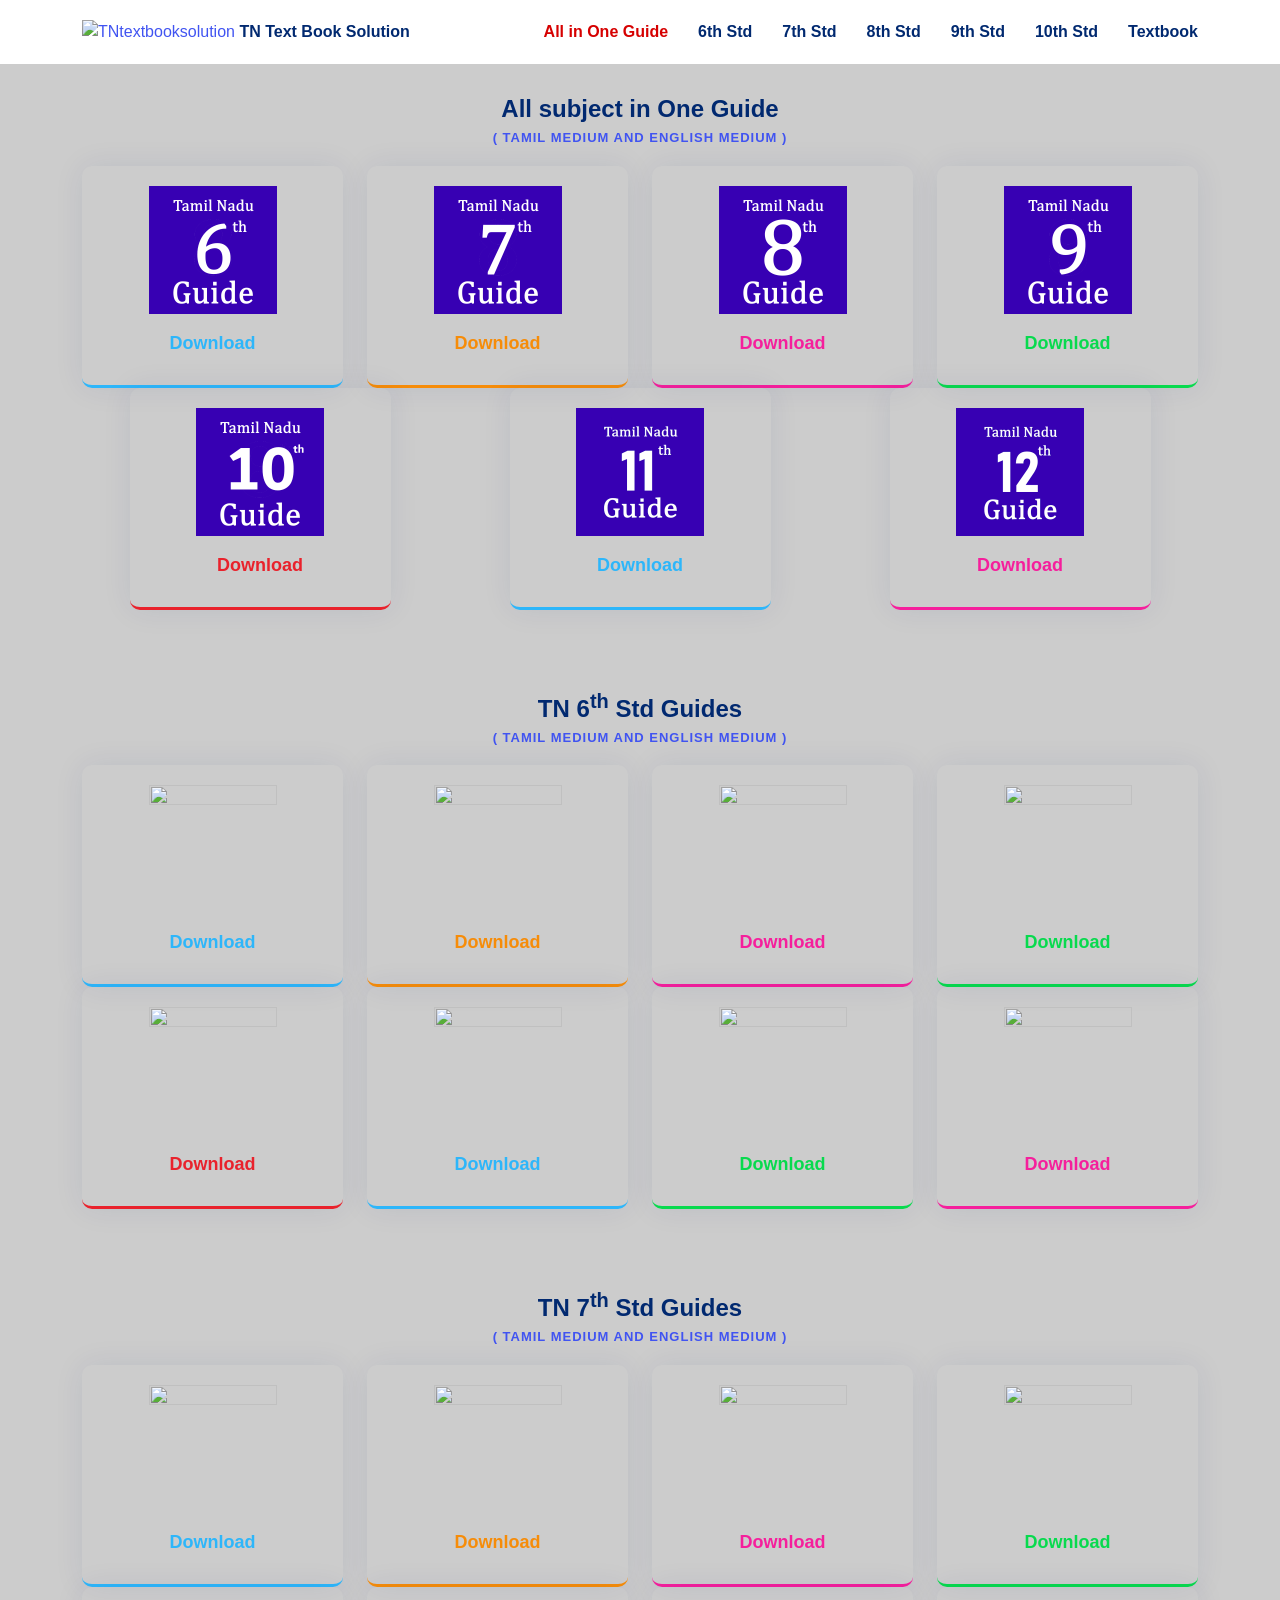
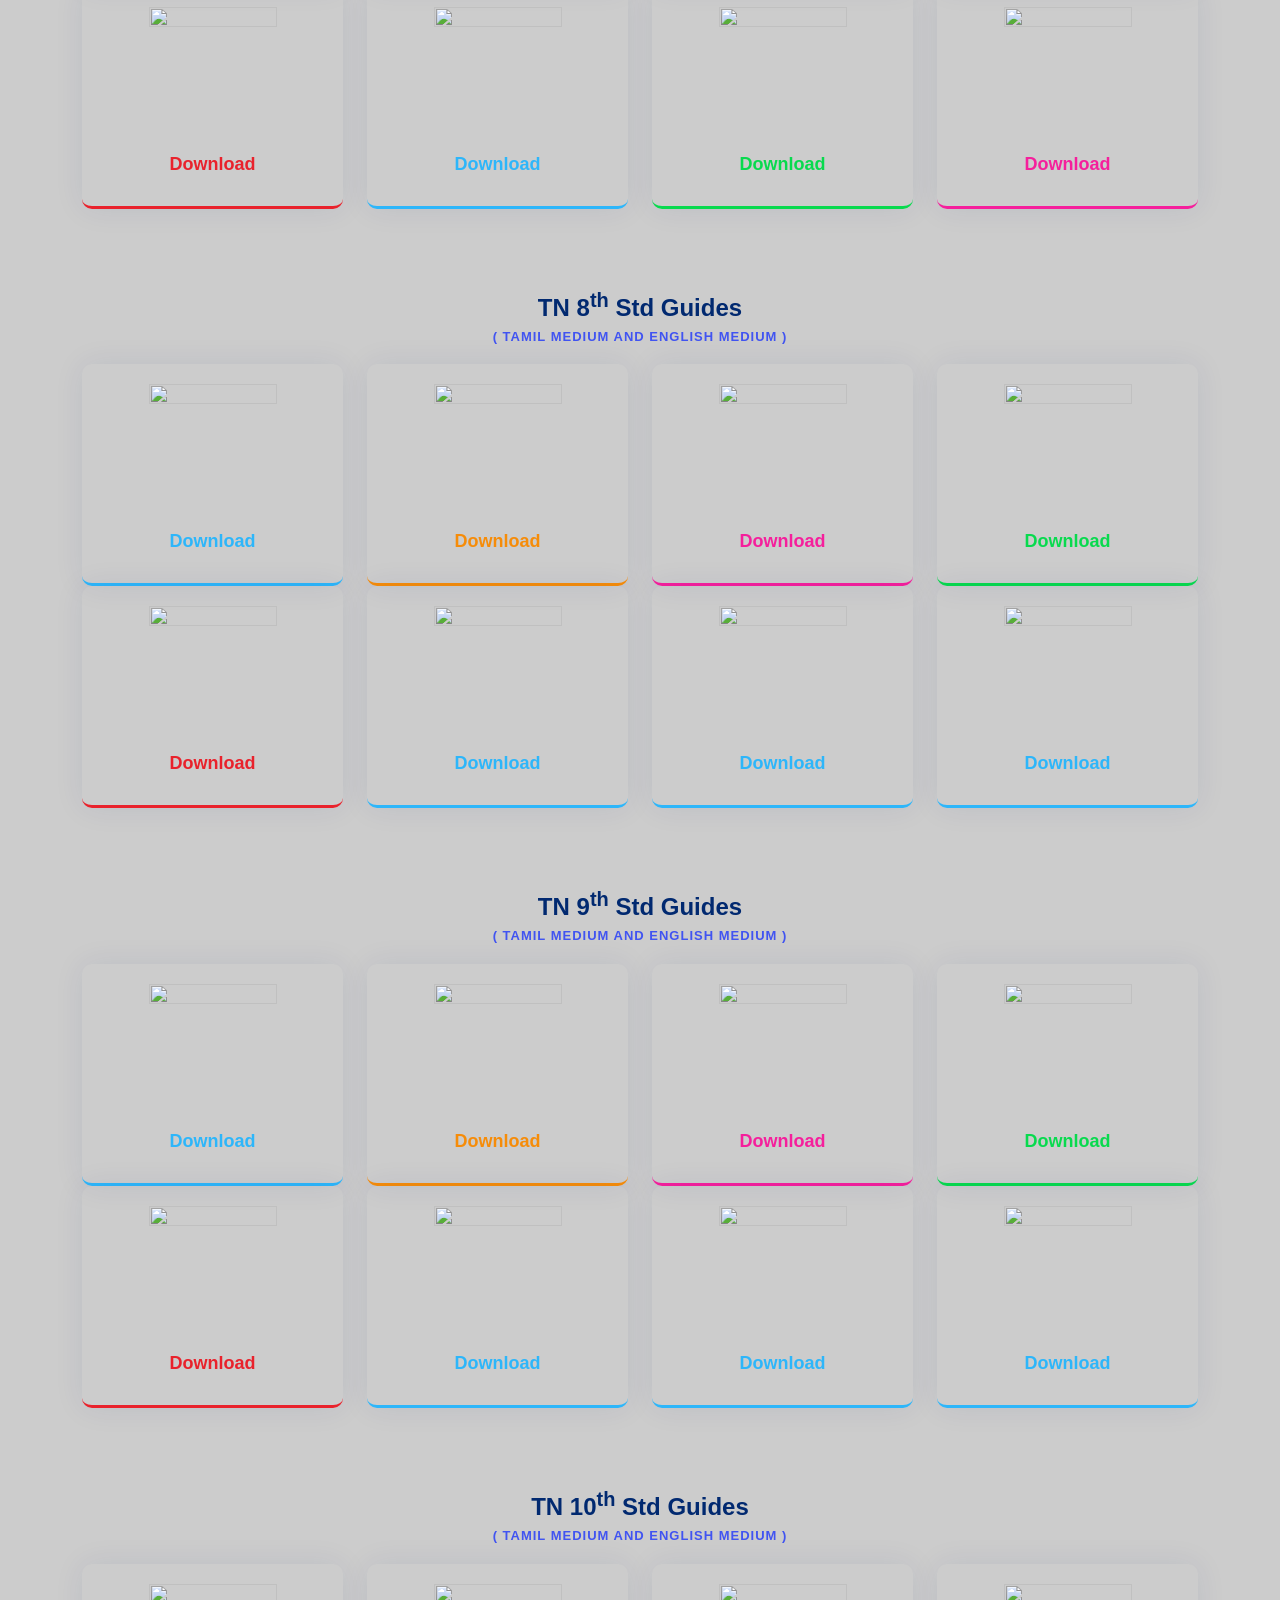
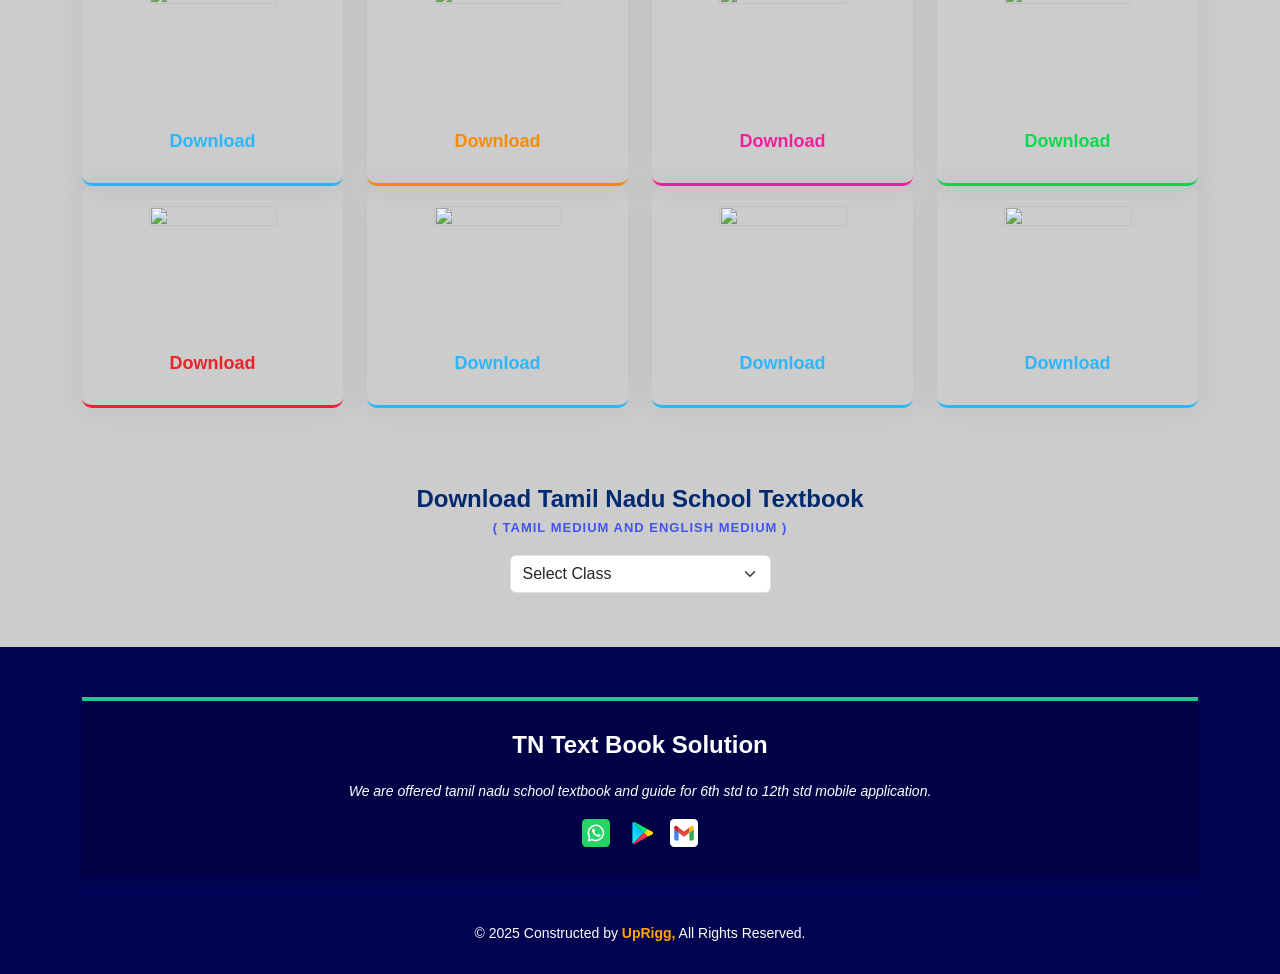
==== index.html @ 9a5c1431 "update" ====
<!DOCTYPE html>
<html lang="en">

<head>
  <!-- Required meta tags -->
  <meta charset="utf-8">
  <meta name="viewport" content="width=device-width, initial-scale=1, shrink-to-fit=no">

  <!-- Title & SEO -->
  <title>TN Text Book Solution - Free Tamil Nadu Textbook Answers</title>
  <meta name="description"
    content="TN Text Book Solution provides free solutions, guides, and study resources for Tamil Nadu school textbooks. Easy access for students preparing for exams.">
  <meta name="keywords"
    content="TN Textbook, Tamil Nadu Textbook Solution, Samacheer Kalvi, School Guides, Exam Preparation, Free Study Material">
  <meta name="author" content="TN Text Book Solution">

  <!-- Robots -->
  <meta name="robots" content="index, follow">

  <!-- Favicons -->
  <link href="assets/img/logo.webp" rel="icon">
  <link href="assets/img/logo.webp" rel="apple-touch-icon">

  <!-- Open Graph (Social Media Preview) -->
  <meta property="og:title" content="TN Text Book Solution - Free Tamil Nadu Textbook Answers">
  <meta property="og:description"
    content="Get free solutions and guides for Tamil Nadu school textbooks. Perfect for exam preparation and study support.">
  <meta property="og:image" content="https://www.tntextbooksolution.com/assets/img/logo.webp">
  <meta property="og:url" content="https://www.tntextbooksolution.com">
  <meta property="og:type" content="website">

  <!-- Twitter Card -->
  <meta name="twitter:card" content="summary_large_image">
  <meta name="twitter:title" content="TN Text Book Solution - Free Tamil Nadu Textbook Answers">
  <meta name="twitter:description"
    content="Free solutions for Tamil Nadu textbooks. Study smart and prepare for exams.">
  <meta name="twitter:image" content="https://www.tntextbooksolution.com/assets/img/logo.webp">

  <!-- Structured Data (Schema.org JSON-LD) -->
  <script type="application/ld+json">
  {
    "@context": "https://schema.org",
    "@type": "EducationalOrganization",
    "name": "TN Text Book Solution",
    "url": "https://www.tntextbooksolution.com",
    "logo": "https://www.tntextbooksolution.com/assets/img/logo.webp",
    "description": "Free Tamil Nadu textbook solutions, study guides, and exam preparation material."
  }
  </script>

  <!-- CSS -->
  <link href="assets/css/mystyle.css" rel="stylesheet">

  <style type="text/css">
    table th,
    table td {
      text-align: center;
      vertical-align: middle;
    }

    body {
      background-image: url("assets/img/bg.png");
      background-repeat: repeat;
      background-color: #cccccc;
    }
  </style>
</head>

<body>


  <!-- ======= Header ======= -->
  <header id="header" class="header fixed-top">
    <div class="container-fluid container-xl d-flex align-items-center justify-content-between">

      <a href="index.html">
        <img src="assets/img/logo.webp" alt="TNtextbooksolution" width="30" height="25">
        <span class="style7"><strong>TN Text Book Solution</strong></span> </a>

      <nav id="navbar" class="navbar">

        <ul>
          <li><a class="nav-link scrollto active" href="#allinone">All in One Guide</a></li>
          <li><a class="nav-link scrollto active" href="#services6">6th Std</a></li>
          <li><a class="nav-link scrollto active" href="#services7">7th Std</a></li>
          <li><a class="nav-link scrollto active" href="#services8">8th Std</a></li>
          <li><a class="nav-link scrollto active" href="#services9">9th Std</a></li>
          <li><a class="nav-link scrollto active" href="#services10">10th Std</a></li>
          <li><a class="nav-link scrollto active" href="#services13">Textbook</a></li>

        </ul>
        <img class="bi bi-list mobile-nav-toggle" alt="menu" src="assets/img/list.svg" width="28" height="28">
      </nav><!-- .navbar -->

    </div>
  </header><!-- End Header -->


  <main id="main">

    <!-- ======= All in One Guide Section ======= -->
    <section id="allinone" class="services">

      <div class="container" data-aos="fade-up">
        <br>
        <br>
        <header class="section-header">
          <p>All subject in One Guide</p>
          <h2>( Tamil Medium and English Medium )</h2>
        </header><br><br>

        <div class="row gy-5">

          <div class="col-lg-3 col-md-6 col-6 m-auto" data-aos="fade-up" data-aos-delay="100">
            <div class="service-box blue"><span class="style4"></span>
              <a href="https://play.google.com/store/apps/details?id=com.samacheerkalvi.tn6thguide"
                aria-label="TN 6th Guide ( All Subject )">
                <img src="assets/img/ic_allinone_6th.webp" alt="TN 6th Guide ( All Subject )" width="128" height="128"
                  border="0" class="img-fluid"></a>
              <h3 class="style3"></h3>
              <a href="https://play.google.com/store/apps/details?id=com.samacheerkalvi.tn6thguide"
                class="read-more"><span>Download</span> </a>
            </div>
          </div>

          <div class="col-lg-3 col-md-6 col-6 m-auto" data-aos="fade-up" data-aos-delay="100">
            <div class="service-box orange"><span class="style4"></span>
              <a href="https://play.google.com/store/apps/details?id=com.mathsanbu.tn7thguide"
                aria-label="TN 7th Guide ( All Sub 2026 )">
                <img src="assets/img/ic_allinone_7th.webp" alt="TN 7th Guide ( All Sub 2026 )" width="128" height="128"
                  border="0" class="img-fluid"></a>
              <h3 class="style3"></h3>
              <a href="https://play.google.com/store/apps/details?id=com.mathsanbu.tn7thguide"
                class="read-more"><span>Download </span> </a>
            </div>
          </div>

          <div class="col-lg-3 col-md-6 col-6 m-auto" data-aos="fade-up" data-aos-delay="100">
            <div class="service-box pink"><span class="style4"></span>
              <a href="https://play.google.com/store/apps/details?id=com.samacheerkalvi.tn8thguide"
                aria-label="TN 8th Guide with NMMS">
                <img src="assets/img/ic_allinone_8th.webp" alt="TN 8th Guide with NMMS" width="128" height="128"
                  border="0" class="img-fluid"></a>
              <h3 class="style3"></h3>
              <a href="https://play.google.com/store/apps/details?id=com.samacheerkalvi.tn8thguide"
                class="read-more"><span>Download</span> </a>
            </div>
          </div>

          <div class="col-lg-3 col-md-6 col-6 m-auto" data-aos="fade-up" data-aos-delay="100">
            <div class="service-box green"><span class="style4"></span>
              <a href="https://play.google.com/store/apps/details?id=com.samacheerkalvi.tn9thguide"
                aria-label="TN 9th Guide ( All Sub 2026)">
                <img src="assets/img/ic_allinone_9th.webp" alt="TN 9th Guide ( All Sub 2026)" width="128" height="128"
                  border="0" class="img-fluid"></a>
              <h3 class="style3"></h3>
              <a href="https://play.google.com/store/apps/details?id=com.samacheerkalvi.tn9thguide"
                class="read-more"><span>Download</span> </a>
            </div>
          </div>

          <div class="col-lg-3 col-md-6 col-6 m-auto" data-aos="fade-up" data-aos-delay="100">
            <div class="service-box red"><span class="style4"></span>
              <a href="https://play.google.com/store/apps/details?id=com.samacheerkalvi.tn10thguide"
                aria-label="TN 10th Guide (All Sub 2026)">
                <img src="assets/img/ic_allinone_10th.webp" alt="TN 10th Guide (All Sub 2026)" width="128" height="128"
                  border="0" class="img-fluid"></a>
              <h3 class="style3"></h3>
              <a href="https://play.google.com/store/apps/details?id=com.samacheerkalvi.tn10thguide"
                class="read-more"><span>Download</span> </a>
            </div>
          </div>

          <div class="col-lg-3 col-md-6 col-6 m-auto" data-aos="fade-up" data-aos-delay="100">
            <div class="service-box blue"><span class="style4"></span>
              <a href="https://play.google.com/store/apps/details?id=com.samacheerkalvi.tn11thguide"
                aria-label="TN 11th Guide (All subject)">
                <img src="assets/img/ic_allinone_11th.webp" alt="TN 11th Guide (All subject)" width="128" height="128"
                  border="0" class="img-fluid"></a>
              <h3 class="style3"></h3>
              <a href="https://play.google.com/store/apps/details?id=com.samacheerkalvi.tn11thguide"
                class="read-more"><span>Download</span> </a>
            </div>
          </div>

          <div class="col-lg-3 col-md-6 col-6 m-auto" data-aos="fade-up" data-aos-delay="100">
            <div class="service-box pink"><span class="style4"></span>
              <a href="https://play.google.com/store/apps/details?id=com.samacheerkalvi.tn12thguide"
                aria-label="TN 12th Guide (All sub)">
                <img src="assets/img/ic_allinone_12th.webp" alt="TN 12th Guide (All sub)" width="128" height="128"
                  border="0" class="img-fluid"></a>
              <h3 class="style3"></h3>
              <a href="https://play.google.com/store/apps/details?id=com.samacheerkalvi.tn12thguide"
                class="read-more"><span>Download</span> </a>
            </div>
          </div>

        </div>

      </div>

    </section><!-- End All in One Guide Section -->

    <!-- ======= Services6 Section ======= -->

    <section id="services6" class="services">

      <div class="container" data-aos="fade-up">

        <header class="section-header">

          <p>TN 6<sup>th</sup> Std Guides</p>
          <h2>( Tamil Medium and English Medium )</h2>
        </header><br><br>


        <div class="row gy-5">

          <div class="col-lg-3 col-md-6 col-6 m-auto" data-aos="fade-up" data-aos-delay="100">
            <div class="service-box blue"><span class="style4"></span>
              <a href="https://play.google.com/store/apps/details?id=com.mathsanbu.tn6thtamil"
                aria-label="TN 6th Tamil Guide">
                <img src="assets/img/ic_6th_1.webp" alt="" width="128" height="128" border="0" class="img-fluid"></a>
              <h3 class="style3"></h3>
              <a href="https://play.google.com/store/apps/details?id=com.mathsanbu.tn6thtamil"
                class="read-more"><span>Download</span> </a>
            </div>
          </div>

          <div class="col-lg-3 col-md-6 col-6 m-auto" data-aos="fade-up" data-aos-delay="100">
            <div class="service-box orange"><span class="style4"></span>
              <a href="https://play.google.com/store/apps/details?id=com.mathsanbu.tn6thmathstm"
                aria-label="TN 6th Maths Tamil Medium Guide">
                <img src="assets/img/ic_6th_2.webp" alt="" width="128" height="128" border="0" class="img-fluid"></a>
              <h3 class="style3"></h3>
              <a href="https://play.google.com/store/apps/details?id=com.mathsanbu.tn6thmathstm"
                class="read-more"><span>Download </span> </a>
            </div>
          </div>

          <div class="col-lg-3 col-md-6 col-6 m-auto" data-aos="fade-up" data-aos-delay="100">
            <div class="service-box pink"><span class="style4"></span>
              <a href="https://play.google.com/store/apps/details?id=com.mathsanbu.tn6thsciencetm"
                aria-label="TN 6th Science Tamil Medium Guide">
                <img src="assets/img/ic_6th_3.webp" alt="" width="128" height="128" border="0" class="img-fluid"></a>
              <h3 class="style3"></h3>
              <a href="https://play.google.com/store/apps/details?id=com.mathsanbu.tn6thsciencetm"
                class="read-more"><span>Download</span> </a>
            </div>
          </div>

          <div class="col-lg-3 col-md-6 col-6 m-auto" data-aos="fade-up" data-aos-delay="100">
            <div class="service-box green"><span class="style4"></span>
              <a href="https://play.google.com/store/apps/details?id=com.mathsanbu.tn6thsocialtm"
                aria-label="TN 6th Science Tamil Medium Guide">
                <img src="assets/img/ic_6th_4.webp" alt="" width="128" height="128" border="0" class="img-fluid"></a>
              <h3 class="style3"></h3>
              <a href="https://play.google.com/store/apps/details?id=com.mathsanbu.tn6thsocialtm"
                class="read-more"><span>Download</span> </a>
            </div>
          </div>

          <div class="col-lg-3 col-md-6 col-6 m-auto" data-aos="fade-up" data-aos-delay="100">
            <div class="service-box red"><span class="style4"></span>
              <a href="https://play.google.com/store/apps/details?id=com.mathsanbu.tn6thenglish"
                aria-label="TN 6th English Guide">
                <img src="assets/img/ic_6th_5.webp" alt="" width="128" height="128" border="0" class="img-fluid"></a>
              <h3 class="style3"></h3>
              <a href="https://play.google.com/store/apps/details?id=com.mathsanbu.tn6thenglish"
                class="read-more"><span>Download</span> </a>
            </div>
          </div>

          <div class="col-lg-3 col-md-6 col-6 m-auto" data-aos="fade-up" data-aos-delay="100">
            <div class="service-box blue"><span class="style4"></span>
              <a href="https://play.google.com/store/apps/details?id=com.mathsanbu.tn6thmaths"
                aria-label="TN 6th Maths English Medium Guide">
                <img src="assets/img/ic_6th_6.webp" alt="" width="128" height="128" border="0" class="img-fluid"></a>
              <h3 class="style3"></h3>
              <a href="https://play.google.com/store/apps/details?id=com.mathsanbu.tn6thmaths"
                class="read-more"><span>Download</span> </a>
            </div>
          </div>

          <div class="col-lg-3 col-md-6 col-6 m-auto" data-aos="fade-up" data-aos-delay="100">
            <div class="service-box green"><span class="style4"></span>
              <a href="https://play.google.com/store/apps/details?id=com.mathsanbu.tn6thscience"
                aria-label="TN 6th Science English Medium Guide">
                <img src="assets/img/ic_6th_7.webp" alt="" width="128" height="128" border="0" class="img-fluid"></a>
              <h3 class="style3"></h3>
              <a href="https://play.google.com/store/apps/details?id=com.mathsanbu.tn6thscience"
                class="read-more"><span>Download</span> </a>
            </div>
          </div>

          <div class="col-lg-3 col-md-6 col-6 m-auto" data-aos="fade-up" data-aos-delay="100">
            <div class="service-box pink"><span class="style4"></span>
              <a href="https://play.google.com/store/apps/details?id=com.mathsanbu.tn6thsocial"
                aria-label="TN 6th Social Science English Medium Guide">
                <img src="assets/img/ic_6th_8.webp" alt="" width="128" height="128" border="0" class="img-fluid"></a>
              <h3 class="style3"></h3>
              <a href="https://play.google.com/store/apps/details?id=com.mathsanbu.tn6thsocial"
                class="read-more"><span>Download</span> </a>
            </div>
          </div>



        </div>

      </div>

    </section><!-- End Services6 Section -->





    <!-- ======= Services7 Section ======= -->
    <section id="services7" class="services">

      <div class="container" data-aos="fade-up">

        <header class="section-header">

          <p>TN 7<sup>th</sup> Std Guides</p>
          <h2>( Tamil Medium and English Medium )</h2>
        </header><br><br>

        <div class="row gy-5">

          <div class="col-lg-3 col-md-6 col-6 m-auto" data-aos="fade-up" data-aos-delay="100">
            <div class="service-box blue"><span class="style4"></span>
              <a href="https://play.google.com/store/apps/details?id=com.mathsanbu.tn7thtamil"
                aria-label="TN 7th Tamil Guide">
                <img src="assets/img/ic_7th_1.webp" alt="" width="128" height="128" border="0" class="img-fluid"></a>
              <h3 class="style3"></h3>
              <a href="https://play.google.com/store/apps/details?id=com.mathsanbu.tn7thtamil"
                class="read-more"><span>Download</span> </a>
            </div>
          </div>

          <div class="col-lg-3 col-md-6 col-6 m-auto" data-aos="fade-up" data-aos-delay="100">
            <div class="service-box orange"><span class="style4"></span>
              <a href="https://play.google.com/store/apps/details?id=com.mathsanbu.tn7thmathstm"
                aria-label="TN 7th Maths Tamil Medium Guide">
                <img src="assets/img/ic_7th_2.webp" alt="" width="128" height="128" border="0" class="img-fluid"></a>
              <h3 class="style3"></h3>
              <a href="https://play.google.com/store/apps/details?id=com.mathsanbu.tn7thmathstm"
                class="read-more"><span>Download</span> </a>
            </div>
          </div>

          <div class="col-lg-3 col-md-6 col-6 m-auto" data-aos="fade-up" data-aos-delay="100">
            <div class="service-box pink"><span class="style4"></span>
              <a href="https://play.google.com/store/apps/details?id=com.mathsanbu.tn7thsciencetm"
                aria-label="TN 7th Science Tamil Medium Guide">
                <img src="assets/img/ic_7th_3.webp" alt="" width="128" height="128" border="0" class="img-fluid"></a>
              <h3 class="style3"></h3>
              <a href="https://play.google.com/store/apps/details?id=com.mathsanbu.tn7thsciencetm"
                class="read-more"><span>Download</span> </a>
            </div>
          </div>

          <div class="col-lg-3 col-md-6 col-6 m-auto" data-aos="fade-up" data-aos-delay="100">
            <div class="service-box green"><span class="style4"></span>
              <a href="https://play.google.com/store/apps/details?id=com.mathsanbu.tn7thsocialtm"
                aria-label="TN 7th Social Science Tamil Medium Guide">
                <img src="assets/img/ic_7th_4.webp" alt="" width="128" height="128" border="0" class="img-fluid"></a>
              <h3 class="style3"></h3>
              <a href="https://play.google.com/store/apps/details?id=com.mathsanbu.tn7thsocialtm"
                class="read-more"><span>Download</span> </a>
            </div>
          </div>

          <div class="col-lg-3 col-md-6 col-6 m-auto" data-aos="fade-up" data-aos-delay="100">
            <div class="service-box red"><span class="style4"></span>
              <a href="https://play.google.com/store/apps/details?id=com.mathsanbu.tn7thenglish"
                aria-label="TN 7th English Guide">
                <img src="assets/img/ic_7th_5.webp" alt="" width="128" height="128" border="0" class="img-fluid"></a>
              <h3 class="style3"></h3>
              <a href="https://play.google.com/store/apps/details?id=com.mathsanbu.tn7thenglish"
                class="read-more"><span>Download</span> </a>
            </div>
          </div>

          <div class="col-lg-3 col-md-6 col-6 m-auto" data-aos="fade-up" data-aos-delay="100">
            <div class="service-box blue"><span class="style4"></span>
              <a href="https://play.google.com/store/apps/details?id=com.mathsanbu.tn7thmaths"
                aria-label="TN 7th Maths English Medium Guide">
                <img src="assets/img/ic_7th_6.webp" alt="" width="128" height="128" border="0" class="img-fluid"></a>
              <h3 class="style3"></h3>
              <a href="https://play.google.com/store/apps/details?id=com.mathsanbu.tn7thmaths"
                class="read-more"><span>Download</span> </a>
            </div>
          </div>

          <div class="col-lg-3 col-md-6 col-6 m-auto" data-aos="fade-up" data-aos-delay="100">
            <div class="service-box green"><span class="style4"></span>
              <a href="https://play.google.com/store/apps/details?id=com.mathsanbu.tn7thscience"
                aria-label="TN 7th Science English Medium Guide">
                <img src="assets/img/ic_7th_7.webp" alt="" width="128" height="128" border="0" class="img-fluid"></a>
              <h3 class="style3"></h3>
              <a href="https://play.google.com/store/apps/details?id=com.mathsanbu.tn7thscience"
                class="read-more"><span>Download</span> </a>
            </div>
          </div>

          <div class="col-lg-3 col-md-6 col-6 m-auto" data-aos="fade-up" data-aos-delay="100">
            <div class="service-box pink"><span class="style4"></span>
              <a href="https://play.google.com/store/apps/details?id=com.mathsanbu.tn7thsocial"
                aria-label="TN 7th Social Science English Medium Guide">
                <img src="assets/img/ic_7th_8.webp" alt="" width="128" height="128" border="0" class="img-fluid"></a>
              <h3 class="style3"></h3>
              <a href="https://play.google.com/store/apps/details?id=com.mathsanbu.tn7thsocial"
                class="read-more"><span>Download</span> </a>
            </div>
          </div>



        </div>

      </div>

    </section><!-- End Services7 Section -->


    <!-- ======= Services8 Section ======= -->
    <section id="services8" class="services">

      <div class="container" data-aos="fade-up">

        <header class="section-header">

          <p>TN 8<sup>th</sup> Std Guides</p>
          <h2>( Tamil Medium and English Medium )</h2>
        </header><br><br>

        <div class="row gy-5">

          <div class="col-lg-3 col-md-6 col-6 m-auto" data-aos="fade-up" data-aos-delay="100">
            <div class="service-box blue"><span class="style4"></span>
              <a href="https://play.google.com/store/apps/details?id=com.mathsanbu.tn8thtamil"
                aria-label="TN 8th Tamil Guide">
                <img src="assets/img/ic_8th_1.webp" alt="" width="128" height="128" border="0" class="img-fluid"></a>
              <h3 class="style3"></h3>
              <a href="https://play.google.com/store/apps/details?id=com.mathsanbu.tn8thtamil"
                class="read-more"><span>Download</span> </a>
            </div>
          </div>

          <div class="col-lg-3 col-md-6 col-6 m-auto" data-aos="fade-up" data-aos-delay="100">
            <div class="service-box orange"><span class="style4"></span>
              <a href="https://play.google.com/store/apps/details?id=com.mathsanbu.tn8thmathstm"
                aria-label="TN 8th Maths Tamil Medium Guide">
                <img src="assets/img/ic_8th_2.webp" alt="" width="128" height="128" border="0" class="img-fluid"></a>
              <h3 class="style3"></h3>
              <a href="https://play.google.com/store/apps/details?id=com.mathsanbu.tn8thmathstm"
                class="read-more"><span>Download</span> </a>
            </div>
          </div>

          <div class="col-lg-3 col-md-6 col-6 m-auto" data-aos="fade-up" data-aos-delay="100">
            <div class="service-box pink"><span class="style4"></span>
              <a href="https://play.google.com/store/apps/details?id=com.mathsanbu.tn8thsciencetm"
                aria-label="TN 8th Science Tamil Medium Guide">
                <img src="assets/img/ic_8th_3.webp" alt="" width="128" height="128" border="0" class="img-fluid"></a>
              <h3 class="style3"></h3>
              <a href="https://play.google.com/store/apps/details?id=com.mathsanbu.tn8thsciencetm"
                class="read-more"><span>Download</span> </a>
            </div>
          </div>

          <div class="col-lg-3 col-md-6 col-6 m-auto" data-aos="fade-up" data-aos-delay="100">
            <div class="service-box green"><span class="style4"></span>
              <a href="https://play.google.com/store/apps/details?id=com.mathsanbu.tn8thsocialtm"
                aria-label="TN 8th Social science Tamil Medium Guide">
                <img src="assets/img/ic_8th_4.webp" alt="" width="128" height="128" border="0" class="img-fluid"></a>
              <h3 class="style3"></h3>
              <a href="https://play.google.com/store/apps/details?id=com.mathsanbu.tn8thsocialtm"
                class="read-more"><span>Download</span> </a>
            </div>
          </div>

          <div class="col-lg-3 col-md-6 col-6 m-auto" data-aos="fade-up" data-aos-delay="100">
            <div class="service-box red"><span class="style4"></span>
              <a href="https://play.google.com/store/apps/details?id=com.mathsanbu.tn8thenglish"
                aria-label="TN 8th English Guide">
                <img src="assets/img/ic_8th_5.webp" alt="" width="128" height="128" border="0" class="img-fluid"></a>
              <h3 class="style3"></h3>
              <a href="https://play.google.com/store/apps/details?id=com.mathsanbu.tn8thenglish"
                class="read-more"><span>Download</span> </a>
            </div>
          </div>

          <div class="col-lg-3 col-md-6 col-6 m-auto" data-aos="fade-up" data-aos-delay="100">
            <div class="service-box blue"><span class="style4"></span>
              <a href="https://play.google.com/store/apps/details?id=com.mathsanbu.tn8thmathsem"
                aria-label="TN 8th Maths English Medium Guide">
                <img src="assets/img/ic_8th_6.webp" alt="" width="128" height="128" border="0" class="img-fluid"></a>
              <h3 class="style3"></h3>
              <a href="https://play.google.com/store/apps/details?id=com.mathsanbu.tn8thmathsem"
                class="read-more"><span>Download</span> </a>
            </div>
          </div>

          <div class="col-lg-3 col-md-6 col-6 m-auto" data-aos="fade-up" data-aos-delay="100">
            <div class="service-box blue"><span class="style4"></span>
              <a href="https://play.google.com/store/apps/details?id=com.mathsanbu.tn8thscience"
                aria-label="TN 8th Science English Medium Guide">
                <img src="assets/img/ic_8th_7.webp" alt="" width="128" height="128" border="0" class="img-fluid"></a>
              <h3 class="style3"></h3>
              <a href="https://play.google.com/store/apps/details?id=com.mathsanbu.tn8thscience"
                class="read-more"><span>Download</span> </a>
            </div>
          </div>

          <div class="col-lg-3 col-md-6 col-6 m-auto" data-aos="fade-up" data-aos-delay="100">
            <div class="service-box blue"><span class="style4"></span>
              <a href="https://play.google.com/store/apps/details?id=com.mathsanbu.tn8thsocialem"
                aria-label="TN 8th Social science English Medium Guide">
                <img src="assets/img/ic_8th_8.webp" alt="" width="128" height="128" border="0" class="img-fluid"></a>
              <h3 class="style3"></h3>
              <a href="https://play.google.com/store/apps/details?id=com.mathsanbu.tn8thsocialem"
                class="read-more"><span>Download</span> </a>
            </div>
          </div>



        </div>

      </div>

    </section><!-- End Services8 Section -->


    <!-- ======= Services9 Section ======= -->
    <section id="services9" class="services">

      <div class="container" data-aos="fade-up">

        <header class="section-header">

          <p>TN 9<sup>th</sup> Std Guides</p>
          <h2>( Tamil Medium and English Medium )</h2>
        </header><br><br>

        <div class="row gy-5">

          <div class="col-lg-3 col-md-6 col-6 m-auto" data-aos="fade-up" data-aos-delay="100">
            <div class="service-box blue"><span class="style4"></span>
              <a href="https://play.google.com/store/apps/details?id=com.mathsanbu.tn9thtamil"
                aria-label="TN 9th Tamil Guide">
                <img src="assets/img/ic_9th_1.webp" alt="" width="128" height="128" border="0" class="img-fluid"></a>
              <h3 class="style3"></h3>
              <a href="https://play.google.com/store/apps/details?id=com.mathsanbu.tn9thtamil"
                class="read-more"><span>Download</span> </a>
            </div>
          </div>

          <div class="col-lg-3 col-md-6 col-6 m-auto" data-aos="fade-up" data-aos-delay="100">
            <div class="service-box orange"><span class="style4"></span>
              <a href="https://play.google.com/store/apps/details?id=com.mathsanbu.tn9thmathstm"
                aria-label="TN 9th Maths Tamil Medium Guide">
                <img src="assets/img/ic_9th_2.webp" alt="" width="128" height="128" border="0" class="img-fluid"></a>
              <h3 class="style3"></h3>
              <a href="https://play.google.com/store/apps/details?id=com.mathsanbu.tn9thmathstm"
                class="read-more"><span>Download</span> </a>
            </div>
          </div>

          <div class="col-lg-3 col-md-6 col-6 m-auto" data-aos="fade-up" data-aos-delay="100">
            <div class="service-box pink"><span class="style4"></span>
              <a href="https://play.google.com/store/apps/details?id=com.mathsanbu.tn9thsciencetm"
                aria-label="TN 9th Science Tamil Medium Guide">
                <img src="assets/img/ic_9th_3.webp" alt="" width="128" height="128" border="0" class="img-fluid"></a>
              <h3 class="style3"></h3>
              <a href="https://play.google.com/store/apps/details?id=com.mathsanbu.tn9thsciencetm"
                class="read-more"><span>Download</span> </a>
            </div>
          </div>

          <div class="col-lg-3 col-md-6 col-6 m-auto" data-aos="fade-up" data-aos-delay="100">
            <div class="service-box green"><span class="style4"></span>
              <a href="https://play.google.com/store/apps/details?id=com.mathsanbu.tn9thsocialtm"
                aria-label="TN 9th Social Science Tamil Medium Guide">
                <img src="assets/img/ic_9th_4.webp" alt="" width="128" height="128" border="0" class="img-fluid"></a>
              <h3 class="style3"></h3>
              <a href="https://play.google.com/store/apps/details?id=com.mathsanbu.tn9thsocialtm"
                class="read-more"><span>Download</span> </a>
            </div>
          </div>

          <div class="col-lg-3 col-md-6 col-6 m-auto" data-aos="fade-up" data-aos-delay="100">
            <div class="service-box red"><span class="style4"></span>
              <a href="https://play.google.com/store/apps/details?id=com.mathsanbu.tn9thenglish"
                aria-label="TN 9th English Guide">
                <img src="assets/img/ic_9th_5.webp" alt="" width="128" height="128" border="0" class="img-fluid"></a>
              <h3 class="style3"></h3>
              <a href="https://play.google.com/store/apps/details?id=com.mathsanbu.tn9thenglish"
                class="read-more"><span>Download</span> </a>
            </div>
          </div>

          <div class="col-lg-3 col-md-6 col-6 m-auto" data-aos="fade-up" data-aos-delay="100">
            <div class="service-box blue"><span class="style4"></span>
              <a href="https://play.google.com/store/apps/details?id=com.mathsanbu.tn9thmathsem"
                aria-label="TN 9th Maths English Medium Guide">
                <img src="assets/img/ic_9th_6.webp" alt="" width="128" height="128" border="0" class="img-fluid"></a>
              <h3 class="style3"></h3>
              <a href="https://play.google.com/store/apps/details?id=com.mathsanbu.tn9thmathsem"
                class="read-more"><span>Download</span> </a>
            </div>
          </div>

          <div class="col-lg-3 col-md-6 col-6 m-auto" data-aos="fade-up" data-aos-delay="100">
            <div class="service-box blue"><span class="style4"></span>
              <a href="https://play.google.com/store/apps/details?id=com.mathsanbu.tn9thscience"
                aria-label="TN 9th Science English Medium Guide">
                <img src="assets/img/ic_9th_7.webp" alt="" width="128" height="128" border="0" class="img-fluid"></a>
              <h3 class="style3"></h3>
              <a href="https://play.google.com/store/apps/details?id=com.mathsanbu.tn9thscience"
                class="read-more"><span>Download</span> </a>
            </div>
          </div>

          <div class="col-lg-3 col-md-6 col-6 m-auto" data-aos="fade-up" data-aos-delay="100">
            <div class="service-box blue"><span class="style4"></span>
              <a href="https://play.google.com/store/apps/details?id=com.mathsanbu.tn9thsocial"
                aria-label="TN 9th Social Science English Medium Guide">
                <img src="assets/img/ic_9th_8.webp" alt="" width="128" height="128" border="0" class="img-fluid"></a>
              <h3 class="style3"></h3>
              <a href="https://play.google.com/store/apps/details?id=com.mathsanbu.tn9thsocial"
                class="read-more"><span>Download</span> </a>
            </div>
          </div>

        </div>

      </div>

    </section><!-- End Services9 Section -->


    <!-- ======= Services10 Section ======= -->
    <section id="services10" class="services">

      <div class="container" data-aos="fade-up">

        <header class="section-header">

          <p>TN 10<sup>th</sup> Std Guides</p>
          <h2>( Tamil Medium and English Medium )</h2>
        </header><br><br>

        <div class="row gy-5">

          <div class="col-lg-3 col-md-6 col-6 m-auto" data-aos="fade-up" data-aos-delay="100">
            <div class="service-box blue"><span class="style4"></span>
              <a href="https://play.google.com/store/apps/details?id=com.mathsanbu.tn10thtamil"
                aria-label="TN 10th Tamil Guide">
                <img src="assets/img/ic_10th_1.webp" alt="" width="128" height="128" border="0" class="img-fluid"></a>
              <h3 class="style3"></h3>
              <a href="https://play.google.com/store/apps/details?id=com.mathsanbu.tn10thtamil"
                class="read-more"><span>Download</span> </a>
            </div>
          </div>

          <div class="col-lg-3 col-md-6 col-6 m-auto" data-aos="fade-up" data-aos-delay="100">
            <div class="service-box orange"><span class="style4"></span>
              <a href="https://play.google.com/store/apps/details?id=com.mathsanbu.mathstm"
                aria-label="TN 10th Maths Tamil Medium Guide">
                <img src="assets/img/ic_10th_2.webp" alt="" width="128" height="128" border="0" class="img-fluid"></a>
              <h3 class="style3"></h3>
              <a href="https://play.google.com/store/apps/details?id=com.mathsanbu.mathstm"
                class="read-more"><span>Download</span> </a>
            </div>
          </div>

          <div class="col-lg-3 col-md-6 col-6 m-auto" data-aos="fade-up" data-aos-delay="100">
            <div class="service-box pink"><span class="style4"></span>
              <a href="https://play.google.com/store/apps/details?id=com.mathsanbu.sciencetamil"
                aria-label="TN 10th Science Tamil Medium Guide">
                <img src="assets/img/ic_10th_3.webp" alt="" width="128" height="128" border="0" class="img-fluid"></a>
              <h3 class="style3"></h3>
              <a href="https://play.google.com/store/apps/details?id=com.mathsanbu.sciencetamil"
                class="read-more"><span>Download</span> </a>
            </div>
          </div>

          <div class="col-lg-3 col-md-6 col-6 m-auto" data-aos="fade-up" data-aos-delay="100">
            <div class="service-box green"><span class="style4"></span>
              <a href="https://play.google.com/store/apps/details?id=com.mathsanbu.tn10thsocial"
                aria-label="TN 10th Social Science Tamil Medium Guide">
                <img src="assets/img/ic_10th_4.webp" alt="" width="128" height="128" border="0" class="img-fluid"></a>
              <h3 class="style3"></h3>
              <a href="https://play.google.com/store/apps/details?id=com.mathsanbu.tn10thsocial"
                class="read-more"><span>Download</span> </a>
            </div>
          </div>

          <div class="col-lg-3 col-md-6 col-6 m-auto" data-aos="fade-up" data-aos-delay="100">
            <div class="service-box red"><span class="style4"></span>
              <a href="https://play.google.com/store/apps/details?id=com.mathsanbu.tn10thenglish"
                aria-label="TN 10th English Guide">
                <img src="assets/img/ic_10th_5.webp" alt="" width="128" height="128" border="0" class="img-fluid"></a>
              <h3 class="style3"></h3>
              <a href="https://play.google.com/store/apps/details?id=com.mathsanbu.tn10thenglish"
                class="read-more"><span>Download</span> </a>
            </div>
          </div>

          <div class="col-lg-3 col-md-6 col-6 m-auto" data-aos="fade-up" data-aos-delay="100">
            <div class="service-box blue"><span class="style4"></span>
              <a href="https://play.google.com/store/apps/details?id=com.mathsanbu.maths"
                aria-label="TN 10th Maths English Medium Guide">
                <img src="assets/img/ic_10th_6.webp" alt="" width="128" height="128" border="0" class="img-fluid"></a>
              <h3 class="style3"></h3>
              <a href="https://play.google.com/store/apps/details?id=com.mathsanbu.maths"
                class="read-more"><span>Download</span> </a>
            </div>
          </div>

          <div class="col-lg-3 col-md-6 col-6 m-auto" data-aos="fade-up" data-aos-delay="100">
            <div class="service-box blue"><span class="style4"></span>
              <a href="https://play.google.com/store/apps/details?id=com.mathsanbu.tn10thscienceguide"
                aria-label="TN 10th Science English Medium Guide">
                <img src="assets/img/ic_10th_7.webp" alt="" width="128" height="128" border="0" class="img-fluid"></a>
              <h3 class="style3"></h3>
              <a href="https://play.google.com/store/apps/details?id=com.mathsanbu.tn10thscienceguide"
                class="read-more"><span>Download</span> </a>
            </div>
          </div>

          <div class="col-lg-3 col-md-6 col-6 m-auto" data-aos="fade-up" data-aos-delay="100">
            <div class="service-box blue"><span class="style4"></span>
              <a href="https://play.google.com/store/apps/details?id=com.mathsanbu.ssguide"
                aria-label="TN 10th Social Science English Medium Guide">
                <img src="assets/img/ic_10th_8.webp" alt="" width="128" height="128" border="0" class="img-fluid"></a>
              <h3 class="style3"></h3>
              <a href="https://play.google.com/store/apps/details?id=com.mathsanbu.ssguide"
                class="read-more"><span>Download</span> </a>
            </div>
          </div>

        </div>

      </div>

    </section><!-- End Services10 Section -->


    <!-- ======= Services13 Section ======= -->

    <section id="services13" class="services">

      <div class="container" data-aos="fade-up">

        <header class="section-header">
          <p>Download Tamil Nadu School Textbook</p>
          <h2>( Tamil Medium and English Medium )</h2>
        </header>
        <div class="row justify-content-center mb-4">
          <div class="col-md-3">
            <select class="form-select" id="classSelect" required="" aria-label="Select Class to download books">
              <option value="" selected="">Select Class</option>
              <option value="6">Class 6</option>
              <option value="7">Class 7</option>
              <option value="8">Class 8</option>
              <option value="9">Class 9</option>
              <option value="10">Class 10</option>

            </select>
          </div>
        </div>

        <div id="termTables"></div>


      </div>

    </section><!-- End services13 Section -->


  </main><!-- End #main -->


  <!-- ======= Footer ======= -->
  <footer id="footer" class="footer">

    <div class="footer-top">
      <div class="container">
        <div class="row">

          <div class="col align-self-center">
            <div class="footer-info">
              <h3>TN Text Book Solution</h3>
              <p class="pb-3"><em>We are offered tamil nadu school textbook and guide for 6th std to 12th std mobile
                  application.</em></p>
              <p>
                <a href="https://whatsapp.com/channel/0029VaAbgXS2975FLoZo9A3b" aria-label="Join Whatsapp Channel">
                  <img src="assets/img/whatsapp.svg" alt="" width="28" height="28"></a>&nbsp;&nbsp;&nbsp;
                <a href="https://play.google.com/store/apps/dev?id=7855475034733047344"
                  aria-label="Our Google Play Store Apps"><img src="assets/img/playstore.svg" alt="" width="28"
                    height="28"></a>&nbsp;&nbsp;&nbsp;
                <a href="mailto:tntextbooksolution@gmail.com" aria-label="Send mail to us">
                  <img src="assets/img/gmail.svg" alt="" width="28" height="28"></a>
              </p>
            </div>
          </div>
        </div>
      </div>
    </div>


    <div class="container">
      <div class="copyright">
        &copy; 2025 Constructed by <strong><span><a href="https://uprigg.in/" class="link2">UpRigg,</a></span></strong>
        All Rights Reserved.
      </div>

    </div>
  </footer><!-- End Footer -->

  <a href="#" class="back-to-top d-flex align-items-center justify-content-center"><img src="assets/img/arrow.svg"
      alt="" width="28" height="28"></a>

  <!-- Vendor JS Files -->


  <!-- Template Main JS File -->
  <script src="assets/js/newmain.js"></script>
  <script src="assets/js/tnbooks.js"></script>

</body>

</html>
---- assets/css/mystyle.css ----
@charset "UTF-8";/*!
 * Bootstrap  v5.3.0 (https://getbootstrap.com/)
 * Copyright 2011-2023 The Bootstrap Authors
 * Licensed under MIT (https://github.com/twbs/bootstrap/blob/main/LICENSE)
 */
:root,[data-bs-theme=light] {
    --bs-blue: #0d6efd;
    --bs-indigo: #6610f2;
    --bs-purple: #6f42c1;
    --bs-pink: #d63384;
    --bs-red: #dc3545;
    --bs-orange: #fd7e14;
    --bs-yellow: #ffc107;
    --bs-green: #198754;
    --bs-teal: #20c997;
    --bs-cyan: #0dcaf0;
    --bs-black: #000;
    --bs-white: #fff;
    --bs-gray: #6c757d;
    --bs-gray-dark: #343a40;
    --bs-gray-100: #f8f9fa;
    --bs-gray-200: #e9ecef;
    --bs-gray-300: #dee2e6;
    --bs-gray-400: #ced4da;
    --bs-gray-500: #adb5bd;
    --bs-gray-600: #6c757d;
    --bs-gray-700: #495057;
    --bs-gray-800: #343a40;
    --bs-gray-900: #212529;
    --bs-primary: #0d6efd;
    --bs-secondary: #6c757d;
    --bs-success: #198754;
    --bs-info: #0dcaf0;
    --bs-warning: #ffc107;
    --bs-danger: #dc3545;
    --bs-light: #f8f9fa;
    --bs-dark: #212529;
    --bs-primary-rgb: 13,110,253;
    --bs-secondary-rgb: 108,117,125;
    --bs-success-rgb: 25,135,84;
    --bs-info-rgb: 13,202,240;
    --bs-warning-rgb: 255,193,7;
    --bs-danger-rgb: 220,53,69;
    --bs-light-rgb: 248,249,250;
    --bs-dark-rgb: 33,37,41;
    --bs-primary-text-emphasis: #052c65;
    --bs-secondary-text-emphasis: #2b2f32;
    --bs-success-text-emphasis: #0a3622;
    --bs-info-text-emphasis: #055160;
    --bs-warning-text-emphasis: #664d03;
    --bs-danger-text-emphasis: #58151c;
    --bs-light-text-emphasis: #495057;
    --bs-dark-text-emphasis: #495057;
    --bs-primary-bg-subtle: #cfe2ff;
    --bs-secondary-bg-subtle: #e2e3e5;
    --bs-success-bg-subtle: #d1e7dd;
    --bs-info-bg-subtle: #cff4fc;
    --bs-warning-bg-subtle: #fff3cd;
    --bs-danger-bg-subtle: #f8d7da;
    --bs-light-bg-subtle: #fcfcfd;
    --bs-dark-bg-subtle: #ced4da;
    --bs-primary-border-subtle: #9ec5fe;
    --bs-secondary-border-subtle: #c4c8cb;
    --bs-success-border-subtle: #a3cfbb;
    --bs-info-border-subtle: #9eeaf9;
    --bs-warning-border-subtle: #ffe69c;
    --bs-danger-border-subtle: #f1aeb5;
    --bs-light-border-subtle: #e9ecef;
    --bs-dark-border-subtle: #adb5bd;
    --bs-white-rgb: 255,255,255;
    --bs-black-rgb: 0,0,0;
    --bs-font-sans-serif: system-ui,-apple-system,"Segoe UI",Roboto,"Helvetica Neue","Noto Sans","Liberation Sans",Arial,sans-serif,"Apple Color Emoji","Segoe UI Emoji","Segoe UI Symbol","Noto Color Emoji";
    --bs-font-monospace: SFMono-Regular,Menlo,Monaco,Consolas,"Liberation Mono","Courier New",monospace;
    --bs-gradient: linear-gradient(180deg, rgba(255, 255, 255, 0.15), rgba(255, 255, 255, 0));
    --bs-body-font-family: var(--bs-font-sans-serif);
    --bs-body-font-size: 1rem;
    --bs-body-font-weight: 400;
    --bs-body-line-height: 1.5;
    --bs-body-color: #212529;
    --bs-body-color-rgb: 33,37,41;
    --bs-body-bg: #fff;
    --bs-body-bg-rgb: 255,255,255;
    --bs-emphasis-color: #000;
    --bs-emphasis-color-rgb: 0,0,0;
    --bs-secondary-color: rgba(33, 37, 41, 0.75);
    --bs-secondary-color-rgb: 33,37,41;
    --bs-secondary-bg: #e9ecef;
    --bs-secondary-bg-rgb: 233,236,239;
    --bs-tertiary-color: rgba(33, 37, 41, 0.5);
    --bs-tertiary-color-rgb: 33,37,41;
    --bs-tertiary-bg: #f8f9fa;
    --bs-tertiary-bg-rgb: 248,249,250;
    --bs-heading-color: inherit;
    --bs-link-color: #0d6efd;
    --bs-link-color-rgb: 13,110,253;
    --bs-link-decoration: underline;
    --bs-link-hover-color: #0a58ca;
    --bs-link-hover-color-rgb: 10,88,202;
    --bs-code-color: #d63384;
    --bs-highlight-bg: #fff3cd;
    --bs-border-width: 1px;
    --bs-border-style: solid;
    --bs-border-color: #dee2e6;
    --bs-border-color-translucent: rgba(0, 0, 0, 0.175);
    --bs-border-radius: 0.375rem;
    --bs-border-radius-sm: 0.25rem;
    --bs-border-radius-lg: 0.5rem;
    --bs-border-radius-xl: 1rem;
    --bs-border-radius-xxl: 2rem;
    --bs-border-radius-2xl: var(--bs-border-radius-xxl);
    --bs-border-radius-pill: 50rem;
    --bs-box-shadow: 0 0.5rem 1rem rgba(0, 0, 0, 0.15);
    --bs-box-shadow-sm: 0 0.125rem 0.25rem rgba(0, 0, 0, 0.075);
    --bs-box-shadow-lg: 0 1rem 3rem rgba(0, 0, 0, 0.175);
    --bs-box-shadow-inset: inset 0 1px 2px rgba(0, 0, 0, 0.075);
    --bs-focus-ring-width: 0.25rem;
    --bs-focus-ring-opacity: 0.25;
    --bs-focus-ring-color: rgba(13, 110, 253, 0.25);
    --bs-form-valid-color: #198754;
    --bs-form-valid-border-color: #198754;
    --bs-form-invalid-color: #dc3545;
    --bs-form-invalid-border-color: #dc3545
}

[data-bs-theme=dark] {
    color-scheme: dark;
    --bs-body-color: #adb5bd;
    --bs-body-color-rgb: 173,181,189;
    --bs-body-bg: #212529;
    --bs-body-bg-rgb: 33,37,41;
    --bs-emphasis-color: #fff;
    --bs-emphasis-color-rgb: 255,255,255;
    --bs-secondary-color: rgba(173, 181, 189, 0.75);
    --bs-secondary-color-rgb: 173,181,189;
    --bs-secondary-bg: #343a40;
    --bs-secondary-bg-rgb: 52,58,64;
    --bs-tertiary-color: rgba(173, 181, 189, 0.5);
    --bs-tertiary-color-rgb: 173,181,189;
    --bs-tertiary-bg: #2b3035;
    --bs-tertiary-bg-rgb: 43,48,53;
    --bs-primary-text-emphasis: #6ea8fe;
    --bs-secondary-text-emphasis: #a7acb1;
    --bs-success-text-emphasis: #75b798;
    --bs-info-text-emphasis: #6edff6;
    --bs-warning-text-emphasis: #ffda6a;
    --bs-danger-text-emphasis: #ea868f;
    --bs-light-text-emphasis: #f8f9fa;
    --bs-dark-text-emphasis: #dee2e6;
    --bs-primary-bg-subtle: #031633;
    --bs-secondary-bg-subtle: #161719;
    --bs-success-bg-subtle: #051b11;
    --bs-info-bg-subtle: #032830;
    --bs-warning-bg-subtle: #332701;
    --bs-danger-bg-subtle: #2c0b0e;
    --bs-light-bg-subtle: #343a40;
    --bs-dark-bg-subtle: #1a1d20;
    --bs-primary-border-subtle: #084298;
    --bs-secondary-border-subtle: #41464b;
    --bs-success-border-subtle: #0f5132;
    --bs-info-border-subtle: #087990;
    --bs-warning-border-subtle: #997404;
    --bs-danger-border-subtle: #842029;
    --bs-light-border-subtle: #495057;
    --bs-dark-border-subtle: #343a40;
    --bs-heading-color: inherit;
    --bs-link-color: #6ea8fe;
    --bs-link-hover-color: #8bb9fe;
    --bs-link-color-rgb: 110,168,254;
    --bs-link-hover-color-rgb: 139,185,254;
    --bs-code-color: #e685b5;
    --bs-border-color: #495057;
    --bs-border-color-translucent: rgba(255, 255, 255, 0.15);
    --bs-form-valid-color: #75b798;
    --bs-form-valid-border-color: #75b798;
    --bs-form-invalid-color: #ea868f;
    --bs-form-invalid-border-color: #ea868f
}

*,::after,::before {
    box-sizing: border-box
}

@media (prefers-reduced-motion:no-preference) {
    :root {
        scroll-behavior: smooth
    }
}

body {
    margin: 0;
    font-family: var(--bs-body-font-family);
    font-size: var(--bs-body-font-size);
    font-weight: var(--bs-body-font-weight);
    line-height: var(--bs-body-line-height);
    color: var(--bs-body-color);
    text-align: var(--bs-body-text-align);
    background-color: var(--bs-body-bg);
    -webkit-text-size-adjust: 100%;
    -webkit-tap-highlight-color: transparent
}

.h1,.h2,.h3,.h4,.h5,.h6,h1,h2,h3,h4,h5,h6 {
    margin-top: 0;
    margin-bottom: .5rem;
    font-weight: 500;
    line-height: 1.2;
    color: var(--bs-heading-color)
}

.h1,h1 {
    font-size: calc(1.375rem + 1.5vw)
}

@media (min-width: 1200px) {
    .h1,h1 {
        font-size:2.5rem
    }
}

.h2,h2 {
    font-size: calc(1.325rem + .9vw)
}

@media (min-width: 1200px) {
    .h2,h2 {
        font-size:2rem
    }
}

.h3,h3 {
    font-size: calc(1.3rem + .6vw)
}

@media (min-width: 1200px) {
    .h3,h3 {
        font-size:1.75rem
    }
}

.h4,h4 {
    font-size: calc(1.275rem + .3vw)
}

@media (min-width: 1200px) {
    .h4,h4 {
        font-size:1.5rem
    }
}

.h5,h5 {
    font-size: 1.25rem
}

.h6,h6 {
    font-size: 1rem
}

p {
    margin-top: 0;
    margin-bottom: 1rem
}

ul {
    padding-left: 2rem
}

ul {
    margin-top: 0;
    margin-bottom: 1rem
}

ul ul {
    margin-bottom: 0
}

b,strong {
    font-weight: bolder
}

a {
    color: rgba(var(--bs-link-color-rgb),var(--bs-link-opacity,1));
    text-decoration: underline
}

a:hover {
    --bs-link-color-rgb: var(--bs-link-hover-color-rgb)
}

a:not([href]):not([class]),a:not([href]):not([class]):hover {
    color: inherit;
    text-decoration: none
}

.link1 {
    color: #00f;
    text-decoration: none
}

.link1:hover {
    color: green
}

.link2 {
    color: orange;
    text-decoration: none
}

.link2:hover {
    color: green
}

.style3 {
    font-size: 24
}

.style7 {
    font-size: medium;
    color: #012970
}

img {
    vertical-align: middle
}

table {
    caption-side: bottom;
    border-collapse: collapse
}

th {
    text-align: inherit;
    text-align: -webkit-match-parent
}

tbody,td,th,thead,tr {
    border-color: inherit;
    border-style: solid;
    border-width: 0
}

select {
    margin: 0;
    font-family: inherit;
    font-size: inherit;
    line-height: inherit
}

select {
    text-transform: none
}

[role=button] {
    cursor: pointer
}

select {
    word-wrap: normal
}

select:disabled {
    opacity: 1
}

[list]:not([type=date]):not([type=datetime-local]):not([type=month]):not([type=week]):not([type=time])::-webkit-calendar-picker-indicator {
    display: none!important
}

[type=button],[type=reset],[type=submit] {
    -webkit-appearance: button
}

[type=button]:not(:disabled),[type=reset]:not(:disabled),[type=submit]:not(:disabled) {
    cursor: pointer
}

::-moz-focus-inner {
    padding: 0;
    border-style: none
}

::-webkit-datetime-edit-day-field,::-webkit-datetime-edit-fields-wrapper,::-webkit-datetime-edit-hour-field,::-webkit-datetime-edit-minute,::-webkit-datetime-edit-month-field,::-webkit-datetime-edit-text,::-webkit-datetime-edit-year-field {
    padding: 0
}

::-webkit-inner-spin-button {
    height: auto
}

[type=search] {
    outline-offset: -2px;
    -webkit-appearance: textfield
}

::-webkit-search-decoration {
    -webkit-appearance: none
}

::-webkit-color-swatch-wrapper {
    padding: 0
}

::-webkit-file-upload-button {
    font: inherit;
    -webkit-appearance: button
}

::file-selector-button {
    font: inherit;
    -webkit-appearance: button
}

[hidden] {
    display: none!important
}

.img-fluid {
    max-width: 100%;
    height: auto
}

.container,.container-fluid,.container-lg,.container-md,.container-xl {
    --bs-gutter-x: 1.5rem;
    --bs-gutter-y: 0;
    width: 100%;
    padding-right: calc(var(--bs-gutter-x) * .5);
    padding-left: calc(var(--bs-gutter-x) * .5);
    margin-right: auto;
    margin-left: auto
}

@media (min-width: 576px) {
    .container {
        max-width:540px
    }
}

@media (min-width: 768px) {
    .container,.container-md {
        max-width:720px
    }
}

@media (min-width: 992px) {
    .container,.container-lg,.container-md {
        max-width:960px
    }
}

@media (min-width: 1200px) {
    .container,.container-lg,.container-md,.container-xl {
        max-width:1140px
    }
}

@media (min-width: 1400px) {
    .container,.container-lg,.container-md,.container-xl {
        max-width:1320px
    }
}

:root {
    --bs-breakpoint-xs: 0;
    --bs-breakpoint-sm: 576px;
    --bs-breakpoint-md: 768px;
    --bs-breakpoint-lg: 992px;
    --bs-breakpoint-xl: 1200px;
    --bs-breakpoint-xxl: 1400px
}

.row {
    --bs-gutter-x: 1.5rem;
    --bs-gutter-y: 0;
    display: flex;
    flex-wrap: wrap;
    margin-top: calc(-1 * var(--bs-gutter-y));
    margin-right: calc(-.5 * var(--bs-gutter-x));
    margin-left: calc(-.5 * var(--bs-gutter-x))
}

.row>* {
    flex-shrink: 0;
    width: 100%;
    max-width: 100%;
    padding-right: calc(var(--bs-gutter-x) * .5);
    padding-left: calc(var(--bs-gutter-x) * .5);
    margin-top: var(--bs-gutter-y)
}

.col {
    flex: 1 0 0%
}

.col-auto {
    flex: 0 0 auto;
    width: auto
}

.col-1 {
    flex: 0 0 auto;
    width: 8.33333333%
}

.col-2 {
    flex: 0 0 auto;
    width: 16.66666667%
}

.col-3 {
    flex: 0 0 auto;
    width: 25%
}

.col-4 {
    flex: 0 0 auto;
    width: 33.33333333%
}

.col-5 {
    flex: 0 0 auto;
    width: 41.66666667%
}

.col-6 {
    flex: 0 0 auto;
    width: 50%
}

.col-7 {
    flex: 0 0 auto;
    width: 58.33333333%
}

.col-8 {
    flex: 0 0 auto;
    width: 66.66666667%
}

.col-9 {
    flex: 0 0 auto;
    width: 75%
}

.col-10 {
    flex: 0 0 auto;
    width: 83.33333333%
}

.col-11 {
    flex: 0 0 auto;
    width: 91.66666667%
}

.col-12 {
    flex: 0 0 auto;
    width: 100%
}

.g-0 {
    --bs-gutter-x: 0
}

.g-0,.gy-0 {
    --bs-gutter-y: 0
}

.g-1 {
    --bs-gutter-x: 0.25rem
}

.g-1,.gy-1 {
    --bs-gutter-y: 0.25rem
}

.g-2 {
    --bs-gutter-x: 0.5rem
}

.g-2,.gy-2 {
    --bs-gutter-y: 0.5rem
}

.g-3 {
    --bs-gutter-x: 1rem
}

.g-3,.gy-3 {
    --bs-gutter-y: 1rem
}

.g-4 {
    --bs-gutter-x: 1.5rem
}

.g-4,.gy-4 {
    --bs-gutter-y: 1.5rem
}

.g-5 {
    --bs-gutter-x: 3rem
}

.g-5,.gy-5 {
    --bs-gutter-y: 3rem
}

@media (min-width: 768px) {
    .col-md {
        flex:1 0 0%
    }

    .col-md-auto {
        flex: 0 0 auto;
        width: auto
    }

    .col-md-1 {
        flex: 0 0 auto;
        width: 8.33333333%
    }

    .col-md-2 {
        flex: 0 0 auto;
        width: 16.66666667%
    }

    .col-md-3 {
        flex: 0 0 auto;
        width: 25%
    }

    .col-md-4 {
        flex: 0 0 auto;
        width: 33.33333333%
    }

    .col-md-5 {
        flex: 0 0 auto;
        width: 41.66666667%
    }

    .col-md-6 {
        flex: 0 0 auto;
        width: 50%
    }

    .col-md-7 {
        flex: 0 0 auto;
        width: 58.33333333%
    }

    .col-md-8 {
        flex: 0 0 auto;
        width: 66.66666667%
    }

    .col-md-9 {
        flex: 0 0 auto;
        width: 75%
    }

    .col-md-10 {
        flex: 0 0 auto;
        width: 83.33333333%
    }

    .col-md-11 {
        flex: 0 0 auto;
        width: 91.66666667%
    }

    .col-md-12 {
        flex: 0 0 auto;
        width: 100%
    }

    .g-md-0 {
        --bs-gutter-x: 0
    }

    .g-md-0,.gy-md-0 {
        --bs-gutter-y: 0
    }

    .g-md-1 {
        --bs-gutter-x: 0.25rem
    }

    .g-md-1,.gy-md-1 {
        --bs-gutter-y: 0.25rem
    }

    .g-md-2 {
        --bs-gutter-x: 0.5rem
    }

    .g-md-2,.gy-md-2 {
        --bs-gutter-y: 0.5rem
    }

    .g-md-3 {
        --bs-gutter-x: 1rem
    }

    .g-md-3,.gy-md-3 {
        --bs-gutter-y: 1rem
    }

    .g-md-4 {
        --bs-gutter-x: 1.5rem
    }

    .g-md-4,.gy-md-4 {
        --bs-gutter-y: 1.5rem
    }

    .g-md-5 {
        --bs-gutter-x: 3rem
    }

    .g-md-5,.gy-md-5 {
        --bs-gutter-y: 3rem
    }
}

@media (min-width: 992px) {
    .col-lg {
        flex:1 0 0%
    }

    .col-lg-auto {
        flex: 0 0 auto;
        width: auto
    }

    .col-lg-1 {
        flex: 0 0 auto;
        width: 8.33333333%
    }

    .col-lg-2 {
        flex: 0 0 auto;
        width: 16.66666667%
    }

    .col-lg-3 {
        flex: 0 0 auto;
        width: 25%
    }

    .col-lg-4 {
        flex: 0 0 auto;
        width: 33.33333333%
    }

    .col-lg-5 {
        flex: 0 0 auto;
        width: 41.66666667%
    }

    .col-lg-6 {
        flex: 0 0 auto;
        width: 50%
    }

    .col-lg-7 {
        flex: 0 0 auto;
        width: 58.33333333%
    }

    .col-lg-8 {
        flex: 0 0 auto;
        width: 66.66666667%
    }

    .col-lg-9 {
        flex: 0 0 auto;
        width: 75%
    }

    .col-lg-10 {
        flex: 0 0 auto;
        width: 83.33333333%
    }

    .col-lg-11 {
        flex: 0 0 auto;
        width: 91.66666667%
    }

    .col-lg-12 {
        flex: 0 0 auto;
        width: 100%
    }

    .g-lg-0 {
        --bs-gutter-x: 0
    }

    .g-lg-0,.gy-lg-0 {
        --bs-gutter-y: 0
    }

    .g-lg-1 {
        --bs-gutter-x: 0.25rem
    }

    .g-lg-1,.gy-lg-1 {
        --bs-gutter-y: 0.25rem
    }

    .g-lg-2 {
        --bs-gutter-x: 0.5rem
    }

    .g-lg-2,.gy-lg-2 {
        --bs-gutter-y: 0.5rem
    }

    .g-lg-3 {
        --bs-gutter-x: 1rem
    }

    .g-lg-3,.gy-lg-3 {
        --bs-gutter-y: 1rem
    }

    .g-lg-4 {
        --bs-gutter-x: 1.5rem
    }

    .g-lg-4,.gy-lg-4 {
        --bs-gutter-y: 1.5rem
    }

    .g-lg-5 {
        --bs-gutter-x: 3rem
    }

    .g-lg-5,.gy-lg-5 {
        --bs-gutter-y: 3rem
    }
}

@media (min-width: 1200px) {
    .col-xl {
        flex:1 0 0%
    }

    .col-xl-auto {
        flex: 0 0 auto;
        width: auto
    }

    .col-xl-1 {
        flex: 0 0 auto;
        width: 8.33333333%
    }

    .col-xl-2 {
        flex: 0 0 auto;
        width: 16.66666667%
    }

    .col-xl-3 {
        flex: 0 0 auto;
        width: 25%
    }

    .col-xl-4 {
        flex: 0 0 auto;
        width: 33.33333333%
    }

    .col-xl-5 {
        flex: 0 0 auto;
        width: 41.66666667%
    }

    .col-xl-6 {
        flex: 0 0 auto;
        width: 50%
    }

    .col-xl-7 {
        flex: 0 0 auto;
        width: 58.33333333%
    }

    .col-xl-8 {
        flex: 0 0 auto;
        width: 66.66666667%
    }

    .col-xl-9 {
        flex: 0 0 auto;
        width: 75%
    }

    .col-xl-10 {
        flex: 0 0 auto;
        width: 83.33333333%
    }

    .col-xl-11 {
        flex: 0 0 auto;
        width: 91.66666667%
    }

    .col-xl-12 {
        flex: 0 0 auto;
        width: 100%
    }

    .g-xl-0 {
        --bs-gutter-x: 0
    }

    .g-xl-0,.gy-xl-0 {
        --bs-gutter-y: 0
    }

    .g-xl-1 {
        --bs-gutter-x: 0.25rem
    }

    .g-xl-1,.gy-xl-1 {
        --bs-gutter-y: 0.25rem
    }

    .g-xl-2 {
        --bs-gutter-x: 0.5rem
    }

    .g-xl-2,.gy-xl-2 {
        --bs-gutter-y: 0.5rem
    }

    .g-xl-3 {
        --bs-gutter-x: 1rem
    }

    .g-xl-3,.gy-xl-3 {
        --bs-gutter-y: 1rem
    }

    .g-xl-4 {
        --bs-gutter-x: 1.5rem
    }

    .g-xl-4,.gy-xl-4 {
        --bs-gutter-y: 1.5rem
    }

    .g-xl-5 {
        --bs-gutter-x: 3rem
    }

    .g-xl-5,.gy-xl-5 {
        --bs-gutter-y: 3rem
    }
}

.table {
    --bs-table-color-type: initial;
    --bs-table-bg-type: initial;
    --bs-table-color-state: initial;
    --bs-table-bg-state: initial;
    --bs-table-color: var(--bs-body-color);
    --bs-table-bg: var(--bs-body-bg);
    --bs-table-border-color: var(--bs-border-color);
    --bs-table-accent-bg: transparent;
    --bs-table-striped-color: var(--bs-body-color);
    --bs-table-striped-bg: rgba(0, 0, 0, 0.05);
    --bs-table-active-color: var(--bs-body-color);
    --bs-table-active-bg: rgba(0, 0, 0, 0.1);
    --bs-table-hover-color: var(--bs-body-color);
    --bs-table-hover-bg: rgba(0, 0, 0, 0.075);
    width: 100%;
    margin-bottom: 1rem;
    vertical-align: top;
    border-color: var(--bs-table-border-color)
}

.table>:not(caption)>*>* {
    padding: .5rem .5rem;
    color: var(--bs-table-color-state,var(--bs-table-color-type,var(--bs-table-color)));
    background-color: var(--bs-table-bg);
    border-bottom-width: var(--bs-border-width);
    box-shadow: inset 0 0 0 9999px var(--bs-table-bg-state,var(--bs-table-bg-type,var(--bs-table-accent-bg)))
}

.table>tbody {
    vertical-align: inherit
}

.table>thead {
    vertical-align: bottom
}

.table-bordered>:not(caption)>* {
    border-width: var(--bs-border-width) 0
}

.table-bordered>:not(caption)>*>* {
    border-width: 0 var(--bs-border-width)
}

.table-active {
    --bs-table-color-state: var(--bs-table-active-color);
    --bs-table-bg-state: var(--bs-table-active-bg)
}

.table-info {
    --bs-table-color: #000;
    --bs-table-bg: #cff4fc;
    --bs-table-border-color: #badce3;
    --bs-table-striped-bg: #c5e8ef;
    --bs-table-striped-color: #000;
    --bs-table-active-bg: #badce3;
    --bs-table-active-color: #000;
    --bs-table-hover-bg: #bfe2e9;
    --bs-table-hover-color: #000;
    color: var(--bs-table-color);
    border-color: var(--bs-table-border-color)
}

.table-dark {
    --bs-table-color: #fff;
    --bs-table-bg: #212529;
    --bs-table-border-color: #373b3e;
    --bs-table-striped-bg: #2c3034;
    --bs-table-striped-color: #fff;
    --bs-table-active-bg: #373b3e;
    --bs-table-active-color: #fff;
    --bs-table-hover-bg: #323539;
    --bs-table-hover-color: #fff;
    color: var(--bs-table-color);
    border-color: var(--bs-table-border-color)
}

.table-responsive {
    overflow-x: auto;
    -webkit-overflow-scrolling: touch
}

@media (max-width: 767.98px) {
    .table-responsive-md {
        overflow-x:auto;
        -webkit-overflow-scrolling: touch
    }
}

@media (max-width: 991.98px) {
    .table-responsive-lg {
        overflow-x:auto;
        -webkit-overflow-scrolling: touch
    }
}

@media (max-width: 1199.98px) {
    .table-responsive-xl {
        overflow-x:auto;
        -webkit-overflow-scrolling: touch
    }
}

.form-text {
    margin-top: .25rem;
    font-size: .875em;
    color: var(--bs-secondary-color)
}

.form-select {
    --bs-form-select-bg-img: url("data:image/svg+xml,%3csvg xmlns='http://www.w3.org/2000/svg' viewBox='0 0 16 16'%3e%3cpath fill='none' stroke='%23343a40' stroke-linecap='round' stroke-linejoin='round' stroke-width='2' d='m2 5 6 6 6-6'/%3e%3c/svg%3e");
    display: block;
    width: 100%;
    padding: .375rem 2.25rem .375rem .75rem;
    font-size: 1rem;
    font-weight: 400;
    line-height: 1.5;
    color: var(--bs-body-color);
    background-color: var(--bs-body-bg);
    background-image: var(--bs-form-select-bg-img),var(--bs-form-select-bg-icon,none);
    background-repeat: no-repeat;
    background-position: right .75rem center;
    background-size: 16px 12px;
    border: var(--bs-border-width) solid var(--bs-border-color);
    border-radius: var(--bs-border-radius);
    transition: border-color .15s ease-in-out,box-shadow .15s ease-in-out;
    -webkit-appearance: none;
    -moz-appearance: none;
    appearance: none
}

@media (prefers-reduced-motion:reduce) {
    .form-select {
        transition: none
    }
}

.form-select:focus {
    border-color: #86b7fe;
    outline: 0;
    box-shadow: 0 0 0 .25rem rgba(13,110,253,.25)
}

.form-select[multiple],.form-select[size]:not([size="1"]) {
    padding-right: .75rem;
    background-image: none
}

.form-select:disabled {
    background-color: var(--bs-secondary-bg)
}

.form-select:-moz-focusring {
    color: transparent;
    text-shadow: 0 0 0 var(--bs-body-color)
}

.form-select-lg {
    padding-top: .5rem;
    padding-bottom: .5rem;
    padding-left: 1rem;
    font-size: 1.25rem;
    border-radius: var(--bs-border-radius-lg)
}

[data-bs-theme=dark] .form-select {
    --bs-form-select-bg-img: url("data:image/svg+xml,%3csvg xmlns='http://www.w3.org/2000/svg' viewBox='0 0 16 16'%3e%3cpath fill='none' stroke='%23adb5bd' stroke-linecap='round' stroke-linejoin='round' stroke-width='2' d='m2 5 6 6 6-6'/%3e%3c/svg%3e")
}

:not(.btn-check)+.btn:active {
    color: var(--bs-btn-active-color);
    background-color: var(--bs-btn-active-bg);
    border-color: var(--bs-btn-active-border-color)
}

:not(.btn-check)+.btn:active:focus-visible {
    box-shadow: var(--bs-btn-focus-box-shadow)
}

.fade {
    transition: opacity .15s linear
}

@media (prefers-reduced-motion:reduce) {
    .fade {
        transition: none
    }
}

.fade:not(.show) {
    opacity: 0
}

.nav {
    --bs-nav-link-padding-x: 1rem;
    --bs-nav-link-padding-y: 0.5rem;
    --bs-nav-link-color: var(--bs-link-color);
    --bs-nav-link-hover-color: var(--bs-link-hover-color);
    --bs-nav-link-disabled-color: var(--bs-secondary-color);
    display: flex;
    flex-wrap: wrap;
    padding-left: 0;
    margin-bottom: 0;
    list-style: none
}

.nav-link {
    display: block;
    padding: var(--bs-nav-link-padding-y) var(--bs-nav-link-padding-x);
    font-size: var(--bs-nav-link-font-size);
    font-weight: var(--bs-nav-link-font-weight);
    color: var(--bs-nav-link-color);
    text-decoration: none;
    background: 0 0;
    border: 0;
    transition: color .15s ease-in-out,background-color .15s ease-in-out,border-color .15s ease-in-out
}

@media (prefers-reduced-motion:reduce) {
    .nav-link {
        transition: none
    }
}

.nav-link:focus,.nav-link:hover {
    color: var(--bs-nav-link-hover-color)
}

.nav-link:focus-visible {
    outline: 0;
    box-shadow: 0 0 0 .25rem rgba(13,110,253,.25)
}

.navbar {
    --bs-navbar-padding-x: 0;
    --bs-navbar-padding-y: 0.5rem;
    --bs-navbar-color: rgba(var(--bs-emphasis-color-rgb), 0.65);
    --bs-navbar-hover-color: rgba(var(--bs-emphasis-color-rgb), 0.8);
    --bs-navbar-disabled-color: rgba(var(--bs-emphasis-color-rgb), 0.3);
    --bs-navbar-active-color: rgba(var(--bs-emphasis-color-rgb), 1);
    --bs-navbar-brand-padding-y: 0.3125rem;
    --bs-navbar-brand-margin-end: 1rem;
    --bs-navbar-brand-font-size: 1.25rem;
    --bs-navbar-brand-color: rgba(var(--bs-emphasis-color-rgb), 1);
    --bs-navbar-brand-hover-color: rgba(var(--bs-emphasis-color-rgb), 1);
    --bs-navbar-nav-link-padding-x: 0.5rem;
    --bs-navbar-toggler-padding-y: 0.25rem;
    --bs-navbar-toggler-padding-x: 0.75rem;
    --bs-navbar-toggler-font-size: 1.25rem;
    --bs-navbar-toggler-icon-bg: url("data:image/svg+xml,%3csvg xmlns='http://www.w3.org/2000/svg' viewBox='0 0 30 30'%3e%3cpath stroke='rgba%2833, 37, 41, 0.75%29' stroke-linecap='round' stroke-miterlimit='10' stroke-width='2' d='M4 7h22M4 15h22M4 23h22'/%3e%3c/svg%3e");
    --bs-navbar-toggler-border-color: rgba(var(--bs-emphasis-color-rgb), 0.15);
    --bs-navbar-toggler-border-radius: var(--bs-border-radius);
    --bs-navbar-toggler-focus-width: 0.25rem;
    --bs-navbar-toggler-transition: box-shadow 0.15s ease-in-out;
    position: relative;
    display: flex;
    flex-wrap: wrap;
    align-items: center;
    justify-content: space-between;
    padding: var(--bs-navbar-padding-y) var(--bs-navbar-padding-x)
}

.navbar>.container,.navbar>.container-fluid,.navbar>.container-lg,.navbar>.container-md,.navbar>.container-xl {
    display: flex;
    flex-wrap: inherit;
    align-items: center;
    justify-content: space-between
}

.navbar-nav {
    --bs-nav-link-padding-x: 0;
    --bs-nav-link-padding-y: 0.5rem;
    --bs-nav-link-color: var(--bs-navbar-color);
    --bs-nav-link-hover-color: var(--bs-navbar-hover-color);
    --bs-nav-link-disabled-color: var(--bs-navbar-disabled-color);
    display: flex;
    flex-direction: column;
    padding-left: 0;
    margin-bottom: 0;
    list-style: none
}

.navbar-nav .nav-link.active {
    color: var(--bs-navbar-active-color)
}

.navbar-text {
    padding-top: .5rem;
    padding-bottom: .5rem;
    color: var(--bs-navbar-color)
}

.navbar-text a,.navbar-text a:focus,.navbar-text a:hover {
    color: var(--bs-navbar-active-color)
}

.navbar-dark,.navbar[data-bs-theme=dark] {
    --bs-navbar-color: rgba(255, 255, 255, 0.55);
    --bs-navbar-hover-color: rgba(255, 255, 255, 0.75);
    --bs-navbar-disabled-color: rgba(255, 255, 255, 0.25);
    --bs-navbar-active-color: #fff;
    --bs-navbar-brand-color: #fff;
    --bs-navbar-brand-hover-color: #fff;
    --bs-navbar-toggler-border-color: rgba(255, 255, 255, 0.1);
    --bs-navbar-toggler-icon-bg: url("data:image/svg+xml,%3csvg xmlns='http://www.w3.org/2000/svg' viewBox='0 0 30 30'%3e%3cpath stroke='rgba%28255, 255, 255, 0.55%29' stroke-linecap='round' stroke-miterlimit='10' stroke-width='2' d='M4 7h22M4 15h22M4 23h22'/%3e%3c/svg%3e")
}

@keyframes progress-bar-stripes {
    0% {
        background-position-x: 1rem
    }
}

@keyframes spinner-border {
    to {
        transform: rotate(360deg)
    }
}

@keyframes spinner-grow {
    0% {
        transform: scale(0)
    }

    50% {
        opacity: 1;
        transform: none
    }
}

@keyframes placeholder-glow {
    50% {
        opacity: .2
    }
}

@keyframes placeholder-wave {
    100% {
        -webkit-mask-position: -200% 0;
        mask-position: -200% 0
    }
}

.text-bg-info {
    color: #000!important;
    background-color: RGBA(13,202,240,var(--bs-bg-opacity,1))!important
}

.text-bg-dark {
    color: #fff!important;
    background-color: RGBA(33,37,41,var(--bs-bg-opacity,1))!important
}

.link-info {
    color: RGBA(var(--bs-info-rgb),var(--bs-link-opacity,1))!important;
    -webkit-text-decoration-color: RGBA(var(--bs-info-rgb),var(--bs-link-underline-opacity,1))!important;
    text-decoration-color: RGBA(var(--bs-info-rgb),var(--bs-link-underline-opacity,1))!important
}

.link-info:focus,.link-info:hover {
    color: RGBA(61,213,243,var(--bs-link-opacity,1))!important;
    -webkit-text-decoration-color: RGBA(61,213,243,var(--bs-link-underline-opacity,1))!important;
    text-decoration-color: RGBA(61,213,243,var(--bs-link-underline-opacity,1))!important
}

.link-dark {
    color: RGBA(var(--bs-dark-rgb),var(--bs-link-opacity,1))!important;
    -webkit-text-decoration-color: RGBA(var(--bs-dark-rgb),var(--bs-link-underline-opacity,1))!important;
    text-decoration-color: RGBA(var(--bs-dark-rgb),var(--bs-link-underline-opacity,1))!important
}

.link-dark:focus,.link-dark:hover {
    color: RGBA(26,30,33,var(--bs-link-opacity,1))!important;
    -webkit-text-decoration-color: RGBA(26,30,33,var(--bs-link-underline-opacity,1))!important;
    text-decoration-color: RGBA(26,30,33,var(--bs-link-underline-opacity,1))!important
}

.icon-link {
    display: inline-flex;
    gap: .375rem;
    align-items: center;
    -webkit-text-decoration-color: rgba(var(--bs-link-color-rgb),var(--bs-link-opacity,.5));
    text-decoration-color: rgba(var(--bs-link-color-rgb),var(--bs-link-opacity,.5));
    text-underline-offset: .25em;
    -webkit-backface-visibility: hidden;
    backface-visibility: hidden
}

.icon-link>.bi {
    flex-shrink: 0;
    width: 1em;
    height: 1em;
    fill: currentcolor;
    transition: .2s ease-in-out transform
}

@media (prefers-reduced-motion:reduce) {
    .icon-link>.bi {
        transition: none
    }
}

.fixed-top {
    position: fixed;
    top: 0;
    right: 0;
    left: 0;
    z-index: 1030
}

.align-top {
    vertical-align: top!important
}

.align-middle {
    vertical-align: middle!important
}

.align-text-top {
    vertical-align: text-top!important
}

.d-table {
    display: table!important
}

.d-table-row {
    display: table-row!important
}

.d-flex {
    display: flex!important
}

.top-0 {
    top: 0!important
}

.top-50 {
    top: 50%!important
}

.top-100 {
    top: 100%!important
}

.end-0 {
    right: 0!important
}

.end-50 {
    right: 50%!important
}

.end-100 {
    right: 100%!important
}

.border {
    border: var(--bs-border-width) var(--bs-border-style) var(--bs-border-color)!important
}

.border-0 {
    border: 0!important
}

.border-top {
    border-top: var(--bs-border-width) var(--bs-border-style) var(--bs-border-color)!important
}

.border-top-0 {
    border-top: 0!important
}

.border-end {
    border-right: var(--bs-border-width) var(--bs-border-style) var(--bs-border-color)!important
}

.border-end-0 {
    border-right: 0!important
}

.border-info {
    --bs-border-opacity: 1;
    border-color: rgba(var(--bs-info-rgb),var(--bs-border-opacity))!important
}

.border-dark {
    --bs-border-opacity: 1;
    border-color: rgba(var(--bs-dark-rgb),var(--bs-border-opacity))!important
}

.border-1 {
    border-width: 1px!important
}

.border-2 {
    border-width: 2px!important
}

.border-3 {
    border-width: 3px!important
}

.border-4 {
    border-width: 4px!important
}

.border-5 {
    border-width: 5px!important
}

.h-25 {
    height: 25%!important
}

.h-50 {
    height: 50%!important
}

.h-75 {
    height: 75%!important
}

.h-100 {
    height: 100%!important
}

.h-auto {
    height: auto!important
}

.flex-row {
    flex-direction: row!important
}

.flex-shrink-0 {
    flex-shrink: 0!important
}

.flex-shrink-1 {
    flex-shrink: 1!important
}

.justify-content-end {
    justify-content: flex-end!important
}

.justify-content-center {
    justify-content: center!important
}

.justify-content-between {
    justify-content: space-between!important
}

.align-items-end {
    align-items: flex-end!important
}

.align-items-center {
    align-items: center!important
}

.align-content-end {
    align-content: flex-end!important
}

.align-content-center {
    align-content: center!important
}

.align-content-between {
    align-content: space-between!important
}

.align-self-auto {
    align-self: auto!important
}

.align-self-end {
    align-self: flex-end!important
}

.align-self-center {
    align-self: center!important
}

.m-0 {
    margin: 0!important
}

.m-1 {
    margin: .25rem!important
}

.m-2 {
    margin: .5rem!important
}

.m-3 {
    margin: 1rem!important
}

.m-4 {
    margin: 1.5rem!important
}

.m-5 {
    margin: 3rem!important
}

.m-auto {
    margin: auto!important
}

.mb-0 {
    margin-bottom: 0!important
}

.mb-1 {
    margin-bottom: .25rem!important
}

.mb-2 {
    margin-bottom: .5rem!important
}

.mb-3 {
    margin-bottom: 1rem!important
}

.mb-4 {
    margin-bottom: 1.5rem!important
}

.mb-5 {
    margin-bottom: 3rem!important
}

.mb-auto {
    margin-bottom: auto!important
}

.p-0 {
    padding: 0!important
}

.p-1 {
    padding: .25rem!important
}

.p-2 {
    padding: .5rem!important
}

.p-3 {
    padding: 1rem!important
}

.p-4 {
    padding: 1.5rem!important
}

.p-5 {
    padding: 3rem!important
}

.pb-0 {
    padding-bottom: 0!important
}

.pb-1 {
    padding-bottom: .25rem!important
}

.pb-2 {
    padding-bottom: .5rem!important
}

.pb-3 {
    padding-bottom: 1rem!important
}

.pb-4 {
    padding-bottom: 1.5rem!important
}

.pb-5 {
    padding-bottom: 3rem!important
}

.text-end {
    text-align: right!important
}

.text-center {
    text-align: center!important
}

.text-info {
    --bs-text-opacity: 1;
    color: rgba(var(--bs-info-rgb),var(--bs-text-opacity))!important
}

.text-dark {
    --bs-text-opacity: 1;
    color: rgba(var(--bs-dark-rgb),var(--bs-text-opacity))!important
}

.text-body {
    --bs-text-opacity: 1;
    color: rgba(var(--bs-body-color-rgb),var(--bs-text-opacity))!important
}

.bg-info {
    --bs-bg-opacity: 1;
    background-color: rgba(var(--bs-info-rgb),var(--bs-bg-opacity))!important
}

.bg-dark {
    --bs-bg-opacity: 1;
    background-color: rgba(var(--bs-dark-rgb),var(--bs-bg-opacity))!important
}

.bg-body {
    --bs-bg-opacity: 1;
    background-color: rgba(var(--bs-body-bg-rgb),var(--bs-bg-opacity))!important
}

@media (min-width: 768px) {
    .d-md-table {
        display:table!important
    }

    .d-md-table-row {
        display: table-row!important
    }

    .d-md-flex {
        display: flex!important
    }

    .flex-md-row {
        flex-direction: row!important
    }

    .flex-md-shrink-0 {
        flex-shrink: 0!important
    }

    .flex-md-shrink-1 {
        flex-shrink: 1!important
    }

    .justify-content-md-end {
        justify-content: flex-end!important
    }

    .justify-content-md-center {
        justify-content: center!important
    }

    .justify-content-md-between {
        justify-content: space-between!important
    }

    .align-items-md-end {
        align-items: flex-end!important
    }

    .align-items-md-center {
        align-items: center!important
    }

    .align-content-md-end {
        align-content: flex-end!important
    }

    .align-content-md-center {
        align-content: center!important
    }

    .align-content-md-between {
        align-content: space-between!important
    }

    .align-self-md-auto {
        align-self: auto!important
    }

    .align-self-md-end {
        align-self: flex-end!important
    }

    .align-self-md-center {
        align-self: center!important
    }

    .m-md-0 {
        margin: 0!important
    }

    .m-md-1 {
        margin: .25rem!important
    }

    .m-md-2 {
        margin: .5rem!important
    }

    .m-md-3 {
        margin: 1rem!important
    }

    .m-md-4 {
        margin: 1.5rem!important
    }

    .m-md-5 {
        margin: 3rem!important
    }

    .m-md-auto {
        margin: auto!important
    }

    .mb-md-0 {
        margin-bottom: 0!important
    }

    .mb-md-1 {
        margin-bottom: .25rem!important
    }

    .mb-md-2 {
        margin-bottom: .5rem!important
    }

    .mb-md-3 {
        margin-bottom: 1rem!important
    }

    .mb-md-4 {
        margin-bottom: 1.5rem!important
    }

    .mb-md-5 {
        margin-bottom: 3rem!important
    }

    .mb-md-auto {
        margin-bottom: auto!important
    }

    .p-md-0 {
        padding: 0!important
    }

    .p-md-1 {
        padding: .25rem!important
    }

    .p-md-2 {
        padding: .5rem!important
    }

    .p-md-3 {
        padding: 1rem!important
    }

    .p-md-4 {
        padding: 1.5rem!important
    }

    .p-md-5 {
        padding: 3rem!important
    }

    .pb-md-0 {
        padding-bottom: 0!important
    }

    .pb-md-1 {
        padding-bottom: .25rem!important
    }

    .pb-md-2 {
        padding-bottom: .5rem!important
    }

    .pb-md-3 {
        padding-bottom: 1rem!important
    }

    .pb-md-4 {
        padding-bottom: 1.5rem!important
    }

    .pb-md-5 {
        padding-bottom: 3rem!important
    }

    .text-md-end {
        text-align: right!important
    }

    .text-md-center {
        text-align: center!important
    }
}

@media (min-width: 992px) {
    .d-lg-table {
        display:table!important
    }

    .d-lg-table-row {
        display: table-row!important
    }

    .d-lg-flex {
        display: flex!important
    }

    .flex-lg-row {
        flex-direction: row!important
    }

    .flex-lg-shrink-0 {
        flex-shrink: 0!important
    }

    .flex-lg-shrink-1 {
        flex-shrink: 1!important
    }

    .justify-content-lg-end {
        justify-content: flex-end!important
    }

    .justify-content-lg-center {
        justify-content: center!important
    }

    .justify-content-lg-between {
        justify-content: space-between!important
    }

    .align-items-lg-end {
        align-items: flex-end!important
    }

    .align-items-lg-center {
        align-items: center!important
    }

    .align-content-lg-end {
        align-content: flex-end!important
    }

    .align-content-lg-center {
        align-content: center!important
    }

    .align-content-lg-between {
        align-content: space-between!important
    }

    .align-self-lg-auto {
        align-self: auto!important
    }

    .align-self-lg-end {
        align-self: flex-end!important
    }

    .align-self-lg-center {
        align-self: center!important
    }

    .m-lg-0 {
        margin: 0!important
    }

    .m-lg-1 {
        margin: .25rem!important
    }

    .m-lg-2 {
        margin: .5rem!important
    }

    .m-lg-3 {
        margin: 1rem!important
    }

    .m-lg-4 {
        margin: 1.5rem!important
    }

    .m-lg-5 {
        margin: 3rem!important
    }

    .m-lg-auto {
        margin: auto!important
    }

    .mb-lg-0 {
        margin-bottom: 0!important
    }

    .mb-lg-1 {
        margin-bottom: .25rem!important
    }

    .mb-lg-2 {
        margin-bottom: .5rem!important
    }

    .mb-lg-3 {
        margin-bottom: 1rem!important
    }

    .mb-lg-4 {
        margin-bottom: 1.5rem!important
    }

    .mb-lg-5 {
        margin-bottom: 3rem!important
    }

    .mb-lg-auto {
        margin-bottom: auto!important
    }

    .p-lg-0 {
        padding: 0!important
    }

    .p-lg-1 {
        padding: .25rem!important
    }

    .p-lg-2 {
        padding: .5rem!important
    }

    .p-lg-3 {
        padding: 1rem!important
    }

    .p-lg-4 {
        padding: 1.5rem!important
    }

    .p-lg-5 {
        padding: 3rem!important
    }

    .pb-lg-0 {
        padding-bottom: 0!important
    }

    .pb-lg-1 {
        padding-bottom: .25rem!important
    }

    .pb-lg-2 {
        padding-bottom: .5rem!important
    }

    .pb-lg-3 {
        padding-bottom: 1rem!important
    }

    .pb-lg-4 {
        padding-bottom: 1.5rem!important
    }

    .pb-lg-5 {
        padding-bottom: 3rem!important
    }

    .text-lg-end {
        text-align: right!important
    }

    .text-lg-center {
        text-align: center!important
    }
}

@media (min-width: 1200px) {
    .d-xl-table {
        display:table!important
    }

    .d-xl-table-row {
        display: table-row!important
    }

    .d-xl-flex {
        display: flex!important
    }

    .flex-xl-row {
        flex-direction: row!important
    }

    .flex-xl-shrink-0 {
        flex-shrink: 0!important
    }

    .flex-xl-shrink-1 {
        flex-shrink: 1!important
    }

    .justify-content-xl-end {
        justify-content: flex-end!important
    }

    .justify-content-xl-center {
        justify-content: center!important
    }

    .justify-content-xl-between {
        justify-content: space-between!important
    }

    .align-items-xl-end {
        align-items: flex-end!important
    }

    .align-items-xl-center {
        align-items: center!important
    }

    .align-content-xl-end {
        align-content: flex-end!important
    }

    .align-content-xl-center {
        align-content: center!important
    }

    .align-content-xl-between {
        align-content: space-between!important
    }

    .align-self-xl-auto {
        align-self: auto!important
    }

    .align-self-xl-end {
        align-self: flex-end!important
    }

    .align-self-xl-center {
        align-self: center!important
    }

    .m-xl-0 {
        margin: 0!important
    }

    .m-xl-1 {
        margin: .25rem!important
    }

    .m-xl-2 {
        margin: .5rem!important
    }

    .m-xl-3 {
        margin: 1rem!important
    }

    .m-xl-4 {
        margin: 1.5rem!important
    }

    .m-xl-5 {
        margin: 3rem!important
    }

    .m-xl-auto {
        margin: auto!important
    }

    .mb-xl-0 {
        margin-bottom: 0!important
    }

    .mb-xl-1 {
        margin-bottom: .25rem!important
    }

    .mb-xl-2 {
        margin-bottom: .5rem!important
    }

    .mb-xl-3 {
        margin-bottom: 1rem!important
    }

    .mb-xl-4 {
        margin-bottom: 1.5rem!important
    }

    .mb-xl-5 {
        margin-bottom: 3rem!important
    }

    .mb-xl-auto {
        margin-bottom: auto!important
    }

    .p-xl-0 {
        padding: 0!important
    }

    .p-xl-1 {
        padding: .25rem!important
    }

    .p-xl-2 {
        padding: .5rem!important
    }

    .p-xl-3 {
        padding: 1rem!important
    }

    .p-xl-4 {
        padding: 1.5rem!important
    }

    .p-xl-5 {
        padding: 3rem!important
    }

    .pb-xl-0 {
        padding-bottom: 0!important
    }

    .pb-xl-1 {
        padding-bottom: .25rem!important
    }

    .pb-xl-2 {
        padding-bottom: .5rem!important
    }

    .pb-xl-3 {
        padding-bottom: 1rem!important
    }

    .pb-xl-4 {
        padding-bottom: 1.5rem!important
    }

    .pb-xl-5 {
        padding-bottom: 3rem!important
    }

    .text-xl-end {
        text-align: right!important
    }

    .text-xl-center {
        text-align: center!important
    }
}

:root {
    scroll-behavior: smooth
}

body {
    font-family: "Open Sans",sans-serif;
    color: #444
}

a {
    color: #4154f1;
    text-decoration: none
}

a:hover {
    color: #717ff5;
    text-decoration: none
}

h1,h2,h3,h4,h5,h6 {
    font-family: Nunito,sans-serif
}

section {
    padding: 30px 0;
    overflow: hidden
}

.section-header {
    text-align: center;
    padding-bottom: 20px
}

.section-header h2 {
    font-size: 13px;
    letter-spacing: 1px;
    font-weight: 700;
    margin: 0;
    color: #4154f1;
    text-transform: uppercase
}

.section-header p {
    margin: 10px 0 0 0;
    padding: 0;
    font-size: 24px;
    line-height: 42px;
    font-weight: 700;
    color: #012970
}

@media (max-width: 768px) {
    .section-header p {
        font-size:28px;
        line-height: 32px
    }
}

.back-to-top {
    position: fixed;
    visibility: hidden;
    opacity: 0;
    right: 15px;
    bottom: 15px;
    z-index: 99999;
    background: #4154f1;
    width: 40px;
    height: 40px;
    border-radius: 4px;
    transition: all .4s
}

.back-to-top:hover {
    background: #6776f4;
    color: #fff
}

.back-to-top.active {
    visibility: visible;
    opacity: 1
}

@media screen and (max-width: 768px) {
    [data-aos-delay] {
        transition-delay:0!important
    }
}

.header {
    background: #fff;
    transition: all .5s;
    z-index: 997;
    padding: 10px 0
}

.header .logo {
    line-height: 0
}

.header .logo img {
    max-height: 32px;
    margin-right: 6px
}

.header .logo span {
    font-size: 40px;
    font-weight: 700;
    letter-spacing: 1px;
    color: #fff;
    font-family: Nunito,sans-serif;
    margin-top: 3px
}

.navbar {
    padding: 0
}

.navbar ul {
    margin: 0;
    padding: 0;
    display: flex;
    list-style: none;
    align-items: center
}

.navbar li {
    position: relative
}

.navbar a,.navbar a:focus {
    display: flex;
    align-items: center;
    justify-content: space-between;
    padding: 10px 0 10px 30px;
    font-family: Nunito,sans-serif;
    font-size: 16px;
    font-weight: 700;
    color: #012970;
    white-space: nowrap;
    transition: .3s
}

.navbar .active,.navbar .active:focus,.navbar a:hover,.navbar li:hover>a {
    color: #D60000
}

.mobile-nav-toggle {
    color: #012970;
    font-size: 28px;
    cursor: pointer;
    display: none;
    line-height: 0;
    transition: .5s
}

@media (max-width: 991px) {
    .mobile-nav-toggle {
        display:block
    }

    .navbar ul {
        display: none
    }
}

.navbar-mobile {
    position: fixed;
    overflow: hidden;
    top: 0;
    right: 0;
    left: 0;
    bottom: 0;
    background: rgba(1,22,61,.9);
    transition: .3s
}

.navbar-mobile .mobile-nav-toggle {
    position: absolute;
    top: 15px;
    right: 15px
}

.navbar-mobile ul {
    display: block;
    position: absolute;
    top: 55px;
    right: 15px;
    bottom: 5px;
    left: 15px;
    padding: 10px 0;
    border-radius: 10px;
    background-color: #fff;
    overflow-y: auto;
    transition: .3s
}

.navbar-mobile a,.navbar-mobile a:focus {
    padding: 10px 20px;
    font-size: 16px;
    color: #012970
}

.navbar-mobile .active,.navbar-mobile a:hover,.navbar-mobile li:hover>a {
    color: red
}

.services .service-box {
    box-shadow: 0 0 30px rgba(12,41,112,.08);
    height: 100%;
    padding: 20px 10px;
    text-align: center;
    transition: .3s;
    border-radius: 10px
}

.services .service-box .icon {
    font-size: 36px;
    padding: 20px 20px;
    border-radius: 4px;
    position: relative;
    margin-bottom: 25px;
    display: inline-block;
    line-height: 0;
    transition: .3s
}

.services .service-box h3 {
    color: #444;
    font-weight: 700
}

.services .service-box .read-more {
    display: inline-flex;
    align-items: center;
    justify-content: center;
    font-weight: 600;
    font-size: 18px;
    padding: 8px 20px
}

.services .service-box.blue {
    border-bottom: 3px solid #2db6fa
}

.services .service-box.blue .icon {
    color: #2db6fa;
    background: #dbf3fe
}

.services .service-box.blue .read-more {
    color: #2db6fa
}

.services .service-box.blue:hover {
    background: #e6f6fe
}

.services .service-box.orange {
    border-bottom: 3px solid #f68c09
}

.services .service-box.orange .icon {
    color: #f68c09;
    background: #fde3c4
}

.services .service-box.orange .read-more {
    color: #f68c09
}

.services .service-box.orange:hover {
    background: #fde8ce
}

.services .service-box.green {
    border-bottom: 3px solid #08da4e
}

.services .service-box.green .icon {
    color: #08da4e;
    background: #cffddf
}

.services .service-box.green .read-more {
    color: #08da4e
}

.services .service-box.green:hover {
    background: #cefdde
}

.services .service-box.red {
    border-bottom: 3px solid #e9222c
}

.services .service-box.red .icon {
    color: #e9222c;
    background: #fef7f8
}

.services .service-box.red .read-more {
    color: #e9222c
}

.services .service-box.red:hover {
    background: #fad1d3
}

.services .service-box.pink {
    border-bottom: 3px solid #f51f9c
}

.services .service-box.pink .icon {
    color: #f51f9c;
    background: #feecf7
}

.services .service-box.pink .read-more {
    color: #f51f9c
}

.services .service-box.pink:hover {
    background: #fdcee9
}

.services .service-box:hover .read-more,.services .service-box:hover h3,.services .service-box:hover p {
    color: #fff
}

.services .service-box:hover .icon {
    background: #fff
}

#footer {
    background: #010351;
    padding: 0 0 30px 0;
    color: #fff;
    font-size: 14px
}

#footer .footer-top {
    padding: 50px 0 0 0
}

#footer .footer-top .footer-info {
    margin-bottom: 15px;
    background: #010246;
    color: #fff;
    border-top: 4px solid #1acc8d;
    text-align: center;
    padding: 30px 20px
}

#footer .footer-top .footer-info h3 {
    font-size: 24px;
    margin: 0 0 20px 0;
    padding: 2px 0 2px 0;
    line-height: 1;
    font-weight: 700
}

#footer .footer-top .footer-info p {
    font-size: 14px;
    line-height: 24px;
    margin-bottom: 0;
    font-family: Montserrat,sans-serif
}

#footer .footer-top h4 {
    font-size: 16px;
    font-weight: 600;
    color: #fff;
    position: relative;
    padding-bottom: 12px
}

#footer .copyright {
    border-top: 1px solid #010479;
    text-align: center;
    padding-top: 30px
}

@media (max-width: 575px) {
    #footer .footer-top .footer-info {
        margin:-20px 0 30px 0
    }
}
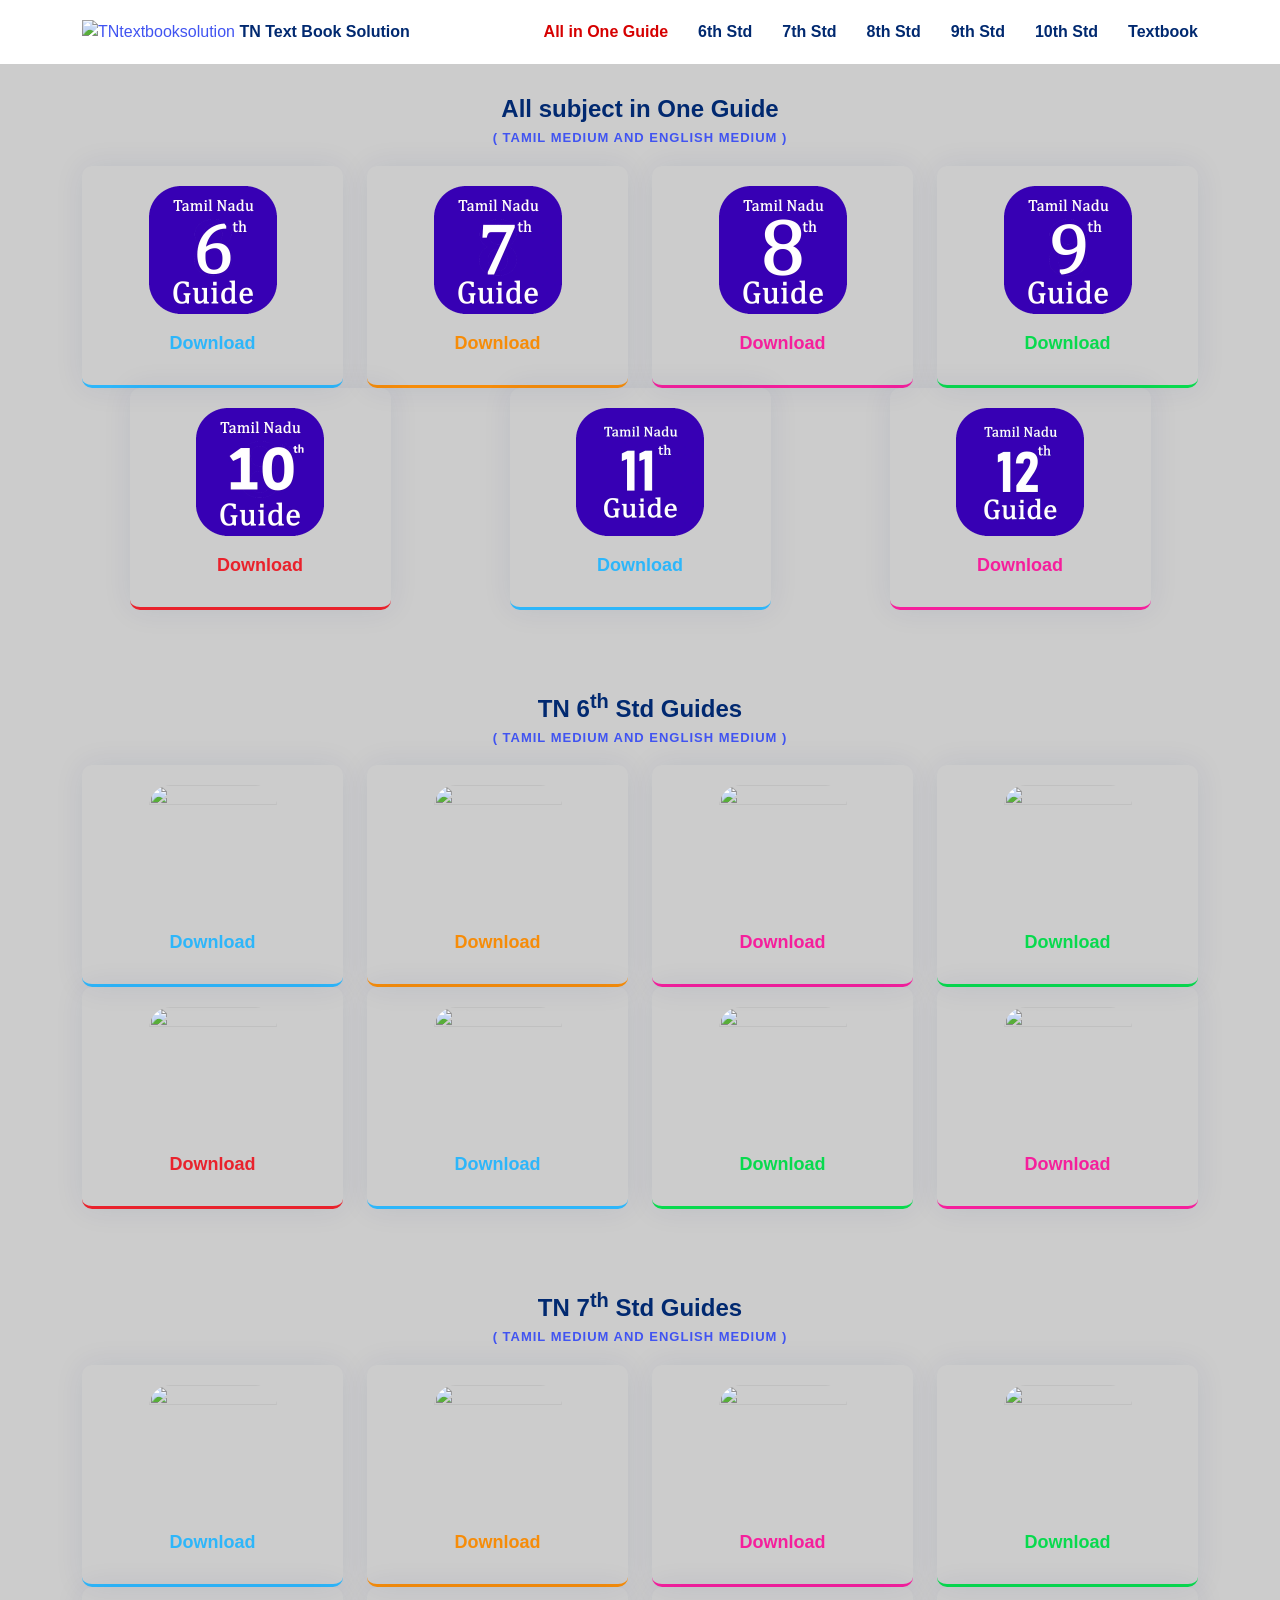
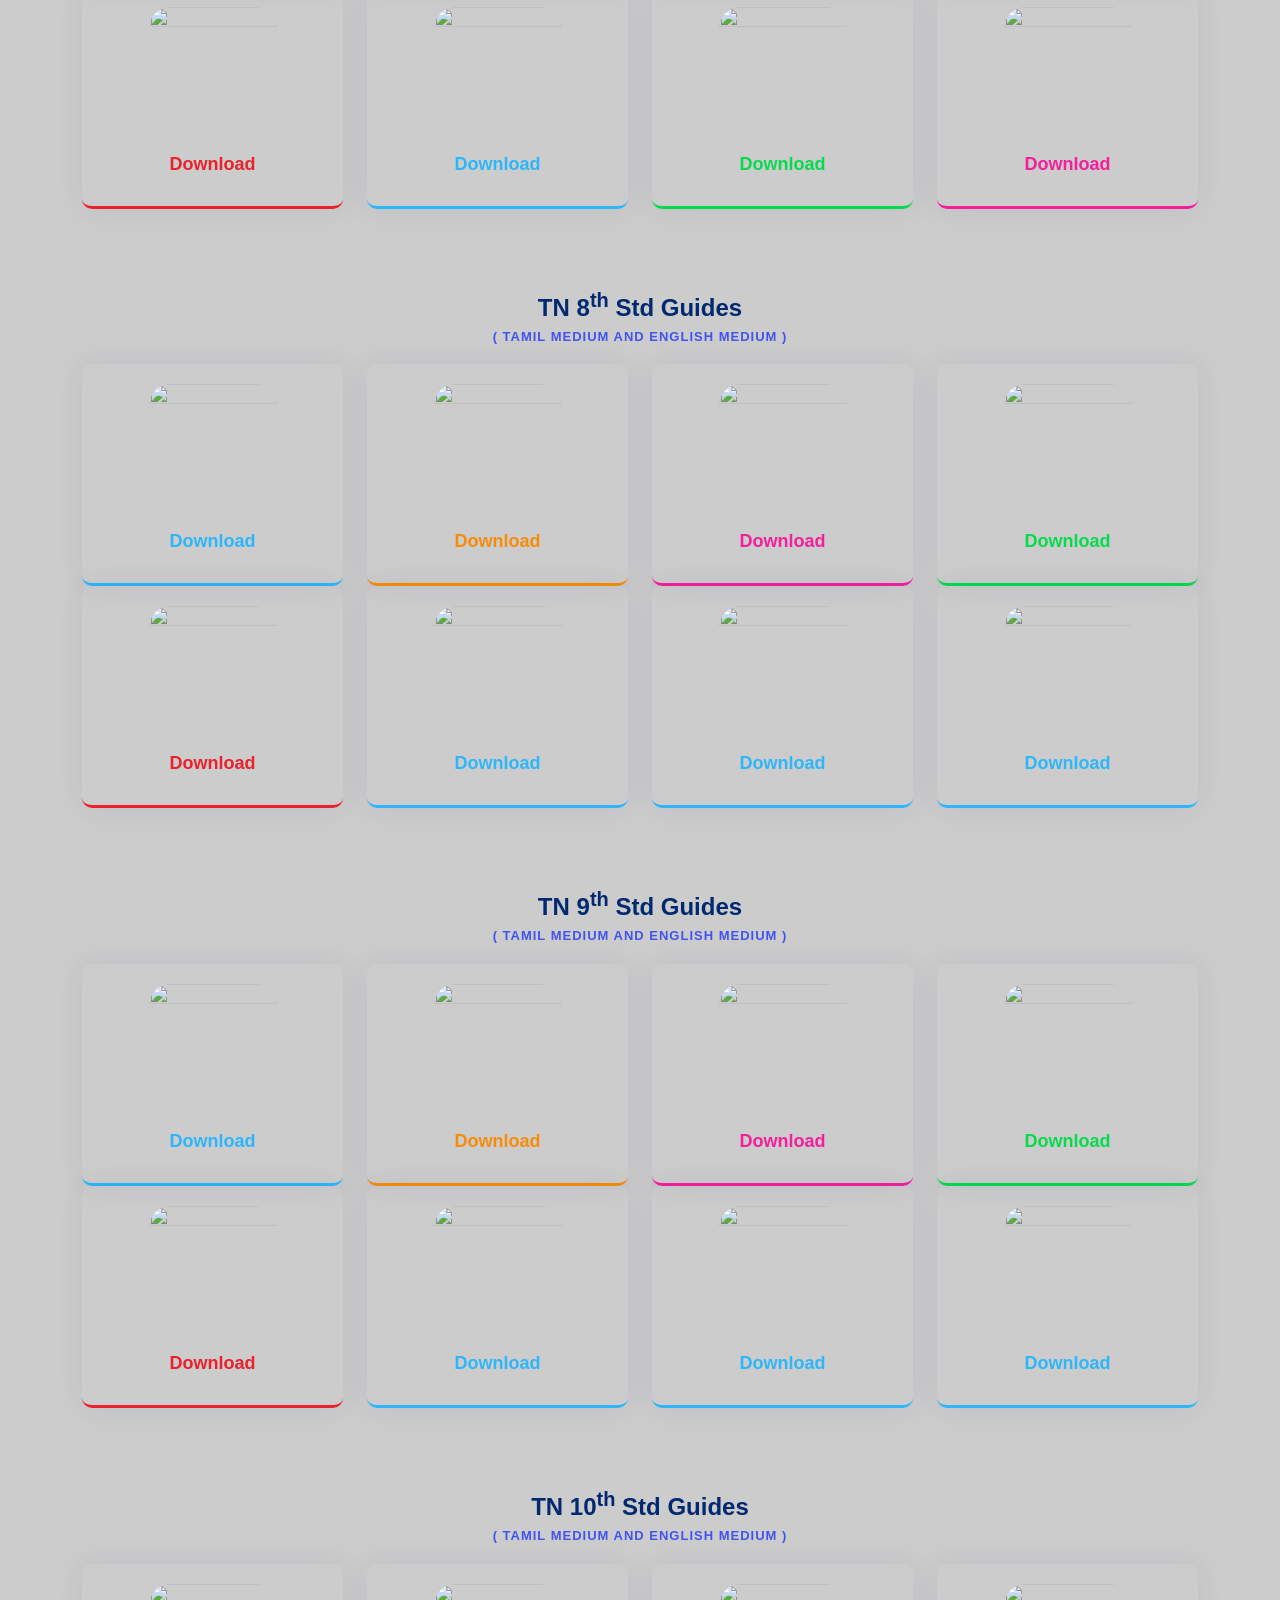
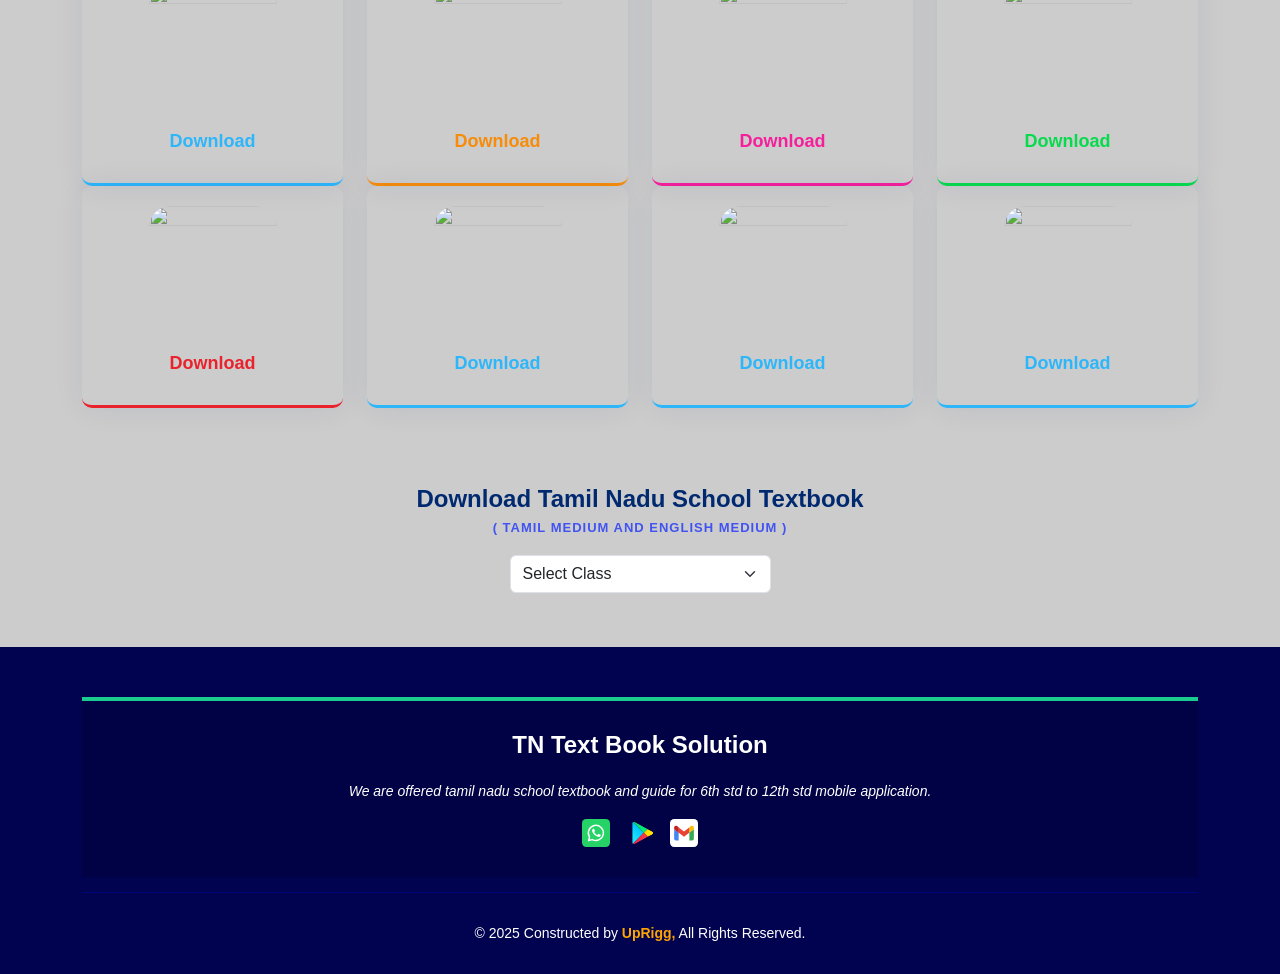
==== commit 5f4ace57: "remove funtions" ====
--- a/index.html
+++ b/index.html
@@ -13,9 +13,6 @@
   <meta name="keywords"
     content="TN Textbook, Tamil Nadu Textbook Solution, Samacheer Kalvi, School Guides, Exam Preparation, Free Study Material">
   <meta name="author" content="TN Text Book Solution">
-
-  <!-- Robots -->
-  <meta name="robots" content="index, follow">
 
   <!-- Favicons -->
   <link href="assets/img/logo.webp" rel="icon">
@@ -62,6 +59,10 @@
       background-image: url("assets/img/bg.png");
       background-repeat: repeat;
       background-color: #cccccc;
+    }
+
+    .service-box img {
+      border-radius: 22px;
     }
   </style>
 </head>
